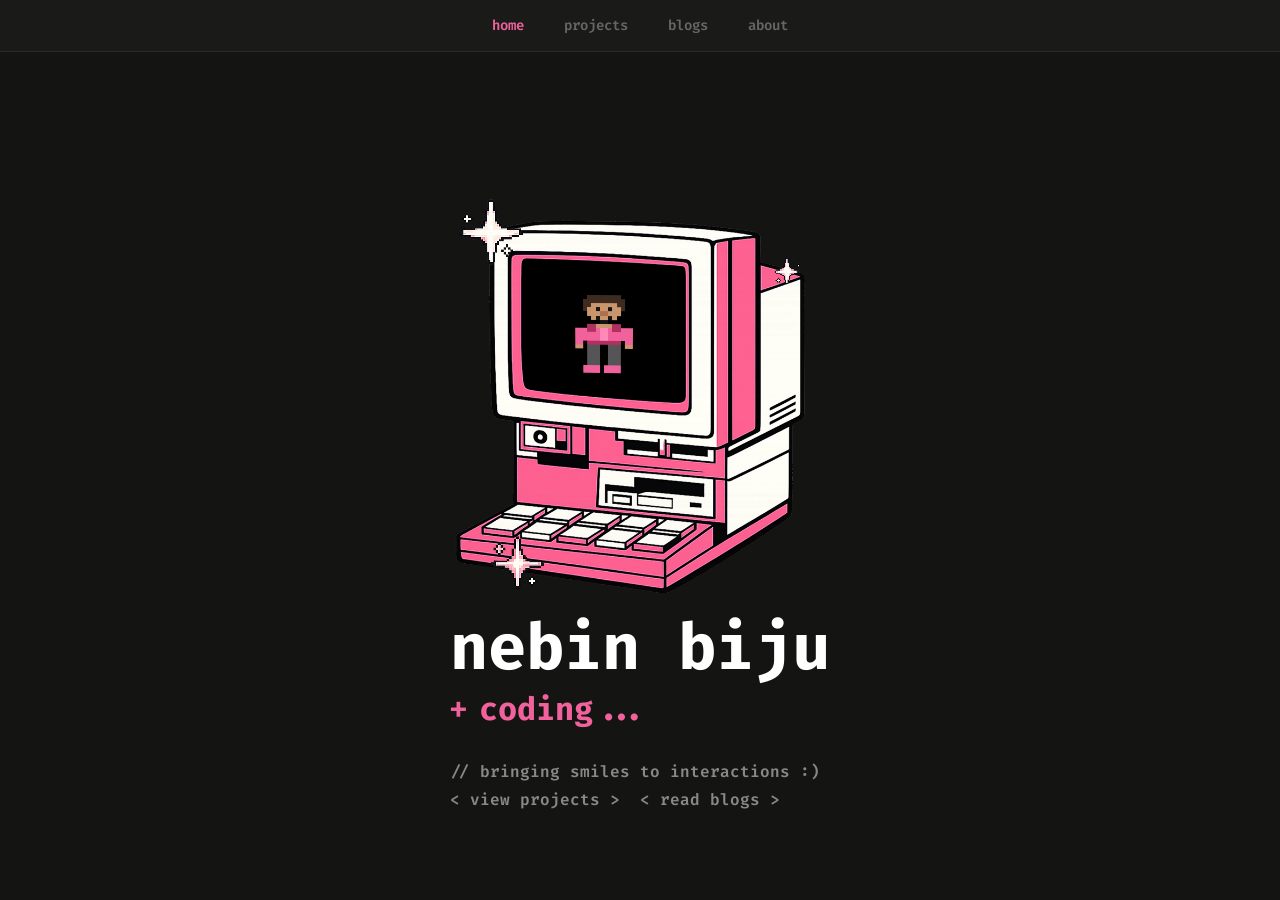
==== index.html @ a3f530c3 "Fix mobile gap between computer and hero text Co-Authored-By: Claude Sonnet 4.6 <noreply@anthropic.c" ====
<!DOCTYPE html>
<html lang="en">
<head>
    <meta charset="UTF-8">
    <meta name="viewport" content="width=device-width, initial-scale=1.0">
    <title>Nebin Biju</title>
    <link href="https://fonts.googleapis.com/css2?family=Fira+Code:wght@600;700&display=swap" rel="stylesheet">
    <style>
        * {
            margin: 0;
            padding: 0;
            box-sizing: border-box;
        }

        body {
            background-color: #141413;
            font-family: 'Fira Code', monospace;
            height: 100vh;
            overflow: hidden;
            display: flex;
            flex-direction: column;
            align-items: center;
            justify-content: center;
            padding: 52px 24px 24px;
            text-align: center;
        }

        .topbar {
            position: fixed;
            top: 0;
            left: 0;
            right: 0;
            height: 52px;
            background-color: #1a1a18;
            border-bottom: 1px solid #2a2a28;
            display: flex;
            align-items: center;
            justify-content: center;
            gap: 8px;
            z-index: 100;
        }

        .topbar a {
            font-family: 'Fira Code', monospace;
            font-size: 14px;
            font-weight: 600;
            text-decoration: none;
            color: #666662;
            padding: 6px 16px;
            border-radius: 8px;
            transition: color 0.2s;
        }

        .topbar a:hover {
            color: #ffffff;
        }

        .topbar a.active {
            color: #f1629c;
        }


        .modal button:hover {
            background: #e0508a;
        }

        h1 {
            font-size: clamp(28px, 12vw, 64px);
            font-weight: 700;
            color: #ffffff;
            line-height: 1.1;
            white-space: nowrap;
        }

        .hero {
            display: inline-flex;
            flex-direction: column;
            align-items: center;
            margin-top: -40px;
        }

        .hero-text {
            display: flex;
            flex-direction: column;
            align-items: flex-start;
        }

        .subtitle {
            font-size: clamp(14px, 6vw, 32px);
            font-weight: 700;
            color: #f1629c;
            margin-top: 4px;
            display: flex;
            align-items: center;
            gap: 12px;
            white-space: nowrap;
        }

        .subtitle-icon {
            font-size: 28px;
            line-height: 1;
            flex-shrink: 0;
        }

        .subtitle-text {
            display: flex;
            align-items: center;
        }

        .subtitle-word {
            display: inline-block;
            white-space: nowrap;
        }


        .subtitle-cursor {
            display: inline-block;
            width: 0.55em;
            height: 0.9em;
            background-color: #f1629c;
            margin-left: 1px;
            vertical-align: middle;
            animation: blink 0.7s step-end infinite;
        }

        @keyframes blink {
            0%, 100% { opacity: 1; }
            50% { opacity: 0; }
        }


        .hero-byline {
            font-size: 16px;
            font-weight: 600;
            color: #888884;
            margin-top: 28px;
            line-height: 1.8;
            text-align: left;
            align-self: flex-start;
            white-space: nowrap;
        }

        @media (max-width: 600px) {
            .hero-byline {
                font-size: clamp(10px, 3.5vw, 16px);
            }

            .hero {
                margin-top: -90px;
            }

            .computer-wrapper {
                width: 260px;
                margin-bottom: 20px;
            }

            #char-canvas {
                width: 48px;
                height: 59px;
                transform: translate(-50%, -50%) perspective(350px) rotateX(-5deg) rotateY(-2deg);
            }

            .star-overlay {
                display: none;
            }
        }

        .byline-link {
            color: #888884;
            text-decoration: none;
            transition: color 0.2s;
        }

        .byline-link:hover {
            color: #f1629c;
        }

        .computer-wrapper {
            position: relative;
            width: 456px;
            max-width: 90vw;
            margin-bottom: -144px;
        }

        .computer-img {
            width: 100%;
            height: auto;
            display: block;
        }

        #char-canvas {
            position: absolute;
            left: 42%;
            top: 37%;
            transform: translate(-50%, -50%) perspective(600px) rotateX(-8deg) rotateY(-4deg);
            width: 84px;
            height: 104px;
            image-rendering: pixelated;
            image-rendering: crisp-edges;
        }

        .star-overlay {
            position: absolute;
            pointer-events: none;
            image-rendering: pixelated;
        }

        .star-overlay-1 {
            width: 72px;
            left: 42px;
            top: 120px;
            animation: shine 2.4s ease-in-out infinite;
        }

        .star-overlay-2 {
            width: 38px;
            left: 356px;
            top: 178px;
            animation: shine 1.9s ease-in-out infinite 0.7s;
        }

        .star-overlay-3 {
            width: 61px;
            left: 74px;
            top: 454px;
            animation: shine 2.8s ease-in-out infinite 1.4s;
        }

        @keyframes shine {
            0%, 100% { opacity: 0;   transform: rotate(45deg); }
            45%, 55% { opacity: 0.9; transform: rotate(0deg);  }
        }


        .chat {
            margin-top: 160px;
            width: 100%;
            max-width: 560px;
            display: flex;
            flex-direction: column;
            gap: 10px;
            text-align: left;
        }

        .bubble {
            padding: 14px 20px;
            border-radius: 22px;
            font-size: 16px;
            font-weight: 600;
            line-height: 1.5;
            max-width: 80%;
            word-break: break-word;
        }

        .bubble.right {
            background-color: #1e1118;
            color: #f1629c;
            border: 1px solid #7a3055;
            align-self: flex-end;
            border-bottom-right-radius: 6px;
        }

        .bubble.left {
            background-color: #111211;
            color: #666662;
            border: 1px solid #2e2e2c;
            align-self: flex-start;
            border-bottom-left-radius: 6px;
        }

        .bubble .highlight {
            color: #f1629c;
        }

        .bubble.project {
            background-color: #111211;
            color: #f1629c;
            border: 1px solid #2e2e2c;
            align-self: flex-start;
            border-bottom-left-radius: 6px;
        }
    </style>
    <script src="favicon.js"></script>
</head>
<body>
    <nav class="topbar">
        <a href="index.html" class="active">home</a>
        <a href="projects.html">projects</a>
        <a href="blogs.html">blogs</a>
        <a href="about.html">about</a>
    </nav>

    <div class="hero">
        <div class="computer-wrapper">
            <img src="images/Homepage_assets/computer.png" class="computer-img" alt="">
            <canvas id="char-canvas" width="120" height="150"></canvas>
            <img src="images/Homepage_assets/star_1.png" class="star-overlay star-overlay-1" alt="">
            <img src="images/Homepage_assets/star_2.png" class="star-overlay star-overlay-2" alt="">
            <img src="images/Homepage_assets/star_3.png" class="star-overlay star-overlay-3" alt="">
        </div>
<div class="hero-text">
        <h1>nebin biju</h1>
        <div class="subtitle">
            <span class="subtitle-icon">✳</span>
            <span class="subtitle-text">
                <span class="subtitle-word"></span><span class="subtitle-cursor"></span><span class="subtitle-ellipsis" style="opacity:0">...</span>
            </span>
        </div>
        <p class="hero-byline">// bringing smiles to interactions :)<br><a href="projects.html" class="byline-link">&lt; view projects &gt;</a>&nbsp;&nbsp;<a href="blogs.html" class="byline-link">&lt; read blogs &gt;</a></p>
        </div>
    </div>

    <div class="chat" style="display:none">
        <div class="bubble left">Hello!</div>
        <div class="bubble left">I am Nebin Biju, I'm a Product Designer at <span class="highlight">Microsoft</span> designing AI experiences for the Copilot App.</div>
        <div class="bubble left">Previously, I worked with <span class="highlight">Atlassian</span> helping enterprise users migrate data.</div>

        <div class="bubble right">What are some of your key projects?</div>
        <div class="bubble left">These are some of my impactful ones from my previous workplaces</div>

        <div class="bubble right">Great, and anything else? Maybe your passion projects or the ones from your uni days?</div>
        <div class="bubble left">Yess!, I like to <span class="highlight">vibe code</span> and make experiences. You can find them here.</div>
        <div class="bubble left">And I have couple of favorites from my uni days as well</div>

        <div class="bubble right">What's your take on Design?</div>
        <div class="bubble left">[TBD] Good design is purposeful, functional, aesthetically pleasing, user-centered, and sustainable, enhancing both usability and overall experience.</div>

        <div class="bubble right">What do you do outside of work?</div>
        <div class="bubble left">I trek, I write, I play sports,<br>I travel, I public speak,<br>I volunteer, I journal, etc.</div>

        <div class="bubble right">It was nice knowing you :)</div>
        <div class="bubble left">Likewise :), Please find me in <span class="highlight">LinkedIn, Instagram</span> and <span class="highlight">Medium.</span></div>
    </div>

    <script>
        const words = ['coding', 'biomimicking', 'designing', 'adventuring', 'cooking', 'journaling'];
        const icons = ['✳', '+', '◆', '*', '✦', '+', '✳', '◇'];
        let wordIndex = 0;
        let iconIndex = 0;
        const wordEl = document.querySelector('.subtitle-word');
        const iconEl = document.querySelector('.subtitle-icon');
        const cursorEl = document.querySelector('.subtitle-cursor');
        const ellipsisEl = document.querySelector('.subtitle-ellipsis');

        setInterval(() => {
            iconIndex = (iconIndex + 1) % icons.length;
            iconEl.textContent = icons[iconIndex];
        }, 120);

        const sleep = ms => new Promise(r => setTimeout(r, ms));

        async function typeWord(word) {
            if (window.setCharState) window.setCharState(word);
            cursorEl.style.display = 'inline-block';
            ellipsisEl.style.opacity = '0';
            for (let i = 0; i <= word.length; i++) {
                wordEl.textContent = word.slice(0, i);
                await sleep(90);
            }
            cursorEl.style.display = 'none';
            ellipsisEl.style.opacity = '1';
            await sleep(1800);
        }

        async function deleteWord() {
            if (window.setCharState) window.setCharState('idle');
            cursorEl.style.display = 'inline-block';
            ellipsisEl.style.opacity = '0';
            const current = wordEl.textContent;
            for (let i = current.length; i >= 0; i--) {
                wordEl.textContent = current.slice(0, i);
                await sleep(55);
            }
        }

        async function cycle() {
            await typeWord(words[wordIndex]);
            while (true) {
                await deleteWord();
                await sleep(150);
                wordIndex = (wordIndex + 1) % words.length;
                await typeWord(words[wordIndex]);
            }
        }

        cycle();
    </script>

    <script>
    (function() {
        const cc = document.getElementById('char-canvas');
        const cx = cc.getContext('2d');
        const P = 6, OX = 5, OY0 = 5;

        const K = {
            H:  '#3d2b1f',  // hair
            S:  '#c8956c',  // skin
            Sd: '#b07050',  // skin dark
            E:  '#141413',  // eye
            J:  '#f1629c',  // jacket pink
            JL: '#ff8ab8',  // zipper
            JD: '#b03060',  // collar/hem
            L:  '#555558',  // trousers grey
            Z:  '#f1629c',  // shoes pink
            BP: '#4a7ab5',  // backpack
            BPD:'#2d5a8a',  // backpack dark
            BPL:'#6a9ad5',  // backpack light
        };

        let charState = 'idle', T = 0;
        window.setCharState = s => { charState = s; };

        function draw() {
            cx.clearRect(0, 0, 120, 150);
            T++;

            const sin = Math.sin, cos = Math.cos, abs = Math.abs, rnd = Math.round;
            const ph = T * 0.045;

            let by = 0;
            let lax = 0, lay = 0, rax = 0, ray = 0;
            let lly = 0, rly = 0;
            const isAdventuring = charState === 'adventuring';

            switch (charState) {
                case 'idle':
                    by = rnd(sin(ph) * 1.5);
                    break;
                case 'coding':
                    lay = rnd(sin(ph * 4) * 1.5);
                    ray = rnd(cos(ph * 4) * 1.5);
                    break;
                case 'designing':
                    by = rnd(sin(ph * 0.5) * 0.6);
                    lax = -1; lay = rnd(-2.5 + sin(ph * 1.2) * 0.8);
                    break;
                case 'adventuring':
                    by  = rnd(-abs(sin(ph * 1.2)) * 5);
                    lly = rnd( sin(ph * 1.2) * 2);
                    rly = rnd(-sin(ph * 1.2) * 2);
                    lay = rnd(-sin(ph * 1.2) * 2);
                    ray = rnd( sin(ph * 1.2) * 2);
                    break;
                case 'journaling':
                    by  = rnd(sin(ph * 0.4) * 0.5);
                    lax = rnd(sin(ph * 2.5) * 2);
                    lay = 1;
                    break;
                case 'cooking':
                    by  = rnd(sin(ph * 0.4) * 0.5);
                    lax = rnd(cos(ph * 1.8) * 2);
                    lay = rnd(-1 + sin(ph * 1.8) * 1.5);
                    break;
                case 'biomimicking':
                    by  = rnd(sin(ph * 0.6) * 1.5);
                    lay = rnd(sin(ph * 1.0) * 1);
                    ray = rnd(cos(ph * 1.0) * 1);
                    break;
            }

            function p(x, y, w, h, c) {
                cx.fillStyle = c;
                cx.fillRect((OX + x) * P, (OY0 + by + y) * P, w * P, h * P);
            }

            // SHOES
            p(0, 17 + lly, 4, 2, K.Z);
            p(5, 17 + rly, 4, 2, K.Z);

            // LEGS
            p(1, 12 + lly, 3, 5, K.L);
            p(6, 12 + rly, 3, 5, K.L);

            // BACKPACK (adventuring — drawn behind body, large)
            if (isAdventuring) {
                p(6,  6, 5, 8, K.BP);   // main pack body
                p(6,  6, 5, 1, K.BPD);  // top flap
                p(6, 13, 5, 1, K.BPD);  // bottom
                p(7,  8, 3, 4, K.BPL);  // front pocket
                p(7,  8, 3, 1, K.BPD);  // pocket top
                p(8,  9, 1, 2, K.BPD);  // pocket detail
                // straps across torso
                p(2,  8, 1, 4, K.BPD);
                p(4,  8, 1, 4, K.BPD);
            }

            // BODY
            p(1,  7, 8, 5, K.J);
            p(0,  8, 1, 3, K.J);
            p(9,  8, 1, 3, K.J);
            p(1,  7, 2, 2, K.JD);
            p(7,  7, 2, 2, K.JD);
            p(4,  8, 2, 4, K.JL);
            p(1, 11, 8, 1, K.JD);

            // LEFT ARM
            p(-2 + lax,  8 + lay, 2, 4, K.J);
            p(-2 + lax, 12 + lay, 2, 1, K.S);

            // PENCIL — designing & writing/journaling (held in left hand)
            if (charState === 'designing' || charState === 'journaling') {
                const px = OX + (-2 + lax) - 1;
                const py = OY0 + by + lay + 6;
                cx.fillStyle = '#f5e642';
                cx.fillRect(px * P, py * P, P, P * 4);
                cx.fillStyle = '#e05030';
                cx.fillRect(px * P, (py - 1) * P, P, P);
                cx.fillStyle = K.Sd;
                cx.fillRect(px * P, (py + 4) * P, P, P);
            }

            // LAPTOP — coding (drawn in front after arms so it overlaps hands)
            if (charState === 'coding') {
                const lpy = OY0 + by + 11;
                // screen (tilted back, above keyboard)
                cx.fillStyle = '#4a4a48';
                cx.fillRect((OX + 0) * P, (lpy - 3) * P, P * 10, P * 3);
                cx.fillStyle = '#2a2a28';
                cx.fillRect((OX + 1) * P, (lpy - 3) * P, P * 8, P * 2);
                // screen glow
                cx.fillStyle = '#f1629c';
                cx.fillRect((OX + 2) * P, (lpy - 3) * P, P * 6, P);
                cx.fillStyle = 'rgba(241,98,156,0.3)';
                cx.fillRect((OX + 2) * P, (lpy - 2) * P, P * 6, P);
                // hinge
                cx.fillStyle = '#555552';
                cx.fillRect((OX + 0) * P, (lpy - 1) * P, P * 10, P);
                // keyboard base
                cx.fillStyle = '#4a4a48';
                cx.fillRect((OX - 1) * P, lpy * P, P * 12, P * 2);
                // keys
                cx.fillStyle = '#666662';
                for (let k = 0; k < 5; k++) {
                    cx.fillRect((OX + k * 2) * P, (lpy + 1) * P, P, P);
                }
            }

            // SPOON — cooking (held in left hand, circles)
            if (charState === 'cooking') {
                const sx = OX + (-2 + lax) - 1;
                const sy = OY0 + by + lay + 8;
                cx.fillStyle = '#ddddaa';
                cx.fillRect(sx * P, sy * P, P, P * 3);       // handle
                cx.fillStyle = '#bbbb88';
                cx.fillRect((sx - 1) * P, (sy + 3) * P, P * 3, P * 2); // bowl
            }

            // RIGHT ARM
            p(10 + rax,  8 + ray, 2, 4, K.J);
            p(10 + rax, 12 + ray, 2, 1, K.S);

            // BOWL — cooking (held in right hand, stationary)
            if (charState === 'cooking') {
                const bx = OX + 9 + rax;
                const bby = OY0 + by + 11 + ray;
                cx.fillStyle = '#4a9a6a';
                cx.fillRect(bx * P, bby * P, P * 4, P * 3);
                cx.fillStyle = '#2a7a4a';
                cx.fillRect(bx * P, bby * P, P * 4, P);
                cx.fillStyle = '#6aba8a';
                cx.fillRect((bx + 1) * P, (bby + 1) * P, P * 2, P);
            }

            // NECK
            p(3, 7, 4, 1, K.S);

            // FACE
            p(2, 1, 6, 5, K.S);
            p(1, 2, 8, 3, K.S);

            // Eyes
            p(3, 3, 1, 1, K.E);
            p(6, 3, 1, 1, K.E);

            // Nose
            p(4, 4, 2, 1, K.Sd);

            // Smile
            p(3, 5, 1, 1, K.E);
            p(6, 5, 1, 1, K.E);
            p(4, 6, 2, 1, K.E);

            // HAIR
            p(1, 0, 8, 1, K.H);
            p(0, 1,10, 1, K.H);
            p(0, 2, 2, 1, K.H);
            p(8, 2, 2, 1, K.H);
            p(0, 3, 1, 1, K.H);
            p(9, 3, 1, 1, K.H);

            // LION MASK + TAIL — biomimicking
            if (charState === 'biomimicking') {
                const MN = '#c8860a'; // mane orange
                const MD = '#8a5500'; // mane dark
                const ML = '#e8a830'; // mane light
                const MF = '#e8c070'; // face tan

                // TAIL (behind everything — but we draw it here on top for visibility)
                // Draw tail curving to the right side
                const tailSwing = rnd(sin(ph * 1.2) * 1);
                p(10 + tailSwing, 10, 1, 3, MN);
                p(11 + tailSwing, 12, 1, 2, MN);
                p(11 + tailSwing, 14, 2, 1, MN);
                p(12 + tailSwing, 14, 1, 2, MD);  // tuft

                // MANE — ring of spiky pixels around head
                // outer ring
                p(-1,  0, 1, 1, ML);   // top-left spike
                p(10,  0, 1, 1, ML);   // top-right spike
                p(-2,  1, 2, 5, MN);   // left mane
                p(10,  1, 2, 5, MN);   // right mane
                p( 0, -2, 2, 2, ML);   // top-left spikes
                p( 4, -3, 2, 2, ML);   // top center
                p( 8, -2, 2, 2, ML);   // top-right spikes
                p(-1,  6, 2, 1, MD);   // bottom left mane
                p( 9,  6, 2, 1, MD);   // bottom right mane
                p( 1,  7, 8, 1, MD);   // mane bottom chin

                // LION FACE MASK over normal face
                p(2, 1, 6, 6, MF);     // face base
                p(1, 2, 8, 4, MF);     // wider cheeks

                // lion eyes (bigger, rounder)
                p(2, 3, 2, 2, '#8a6000');
                p(6, 3, 2, 2, '#8a6000');
                p(3, 3, 1, 1, K.E);    // pupils
                p(7, 3, 1, 1, K.E);

                // lion nose (wide pink triangle)
                p(4, 5, 2, 1, '#d06080');
                p(3, 5, 1, 1, '#d06080');
                p(5, 5, 1, 1, '#d06080');

                // whiskers
                cx.fillStyle = '#ccccaa';
                cx.fillRect((OX - 1) * P, (OY0 + by + 5) * P, P * 3, Math.max(1, P / 4));
                cx.fillRect((OX + 8) * P, (OY0 + by + 5) * P, P * 3, Math.max(1, P / 4));
                cx.fillRect((OX - 1) * P, (OY0 + by + 6) * P, P * 3, Math.max(1, P / 4));
                cx.fillRect((OX + 8) * P, (OY0 + by + 6) * P, P * 3, Math.max(1, P / 4));

                // lion ears (on top of mane)
                p(1, -1, 2, 2, MN);
                p(7, -1, 2, 2, MN);
                p(2, -1, 1, 1, ML);
                p(8, -1, 1, 1, ML);
            }

            requestAnimationFrame(draw);
        }

        draw();
    })();
    </script>
</body>
</html>
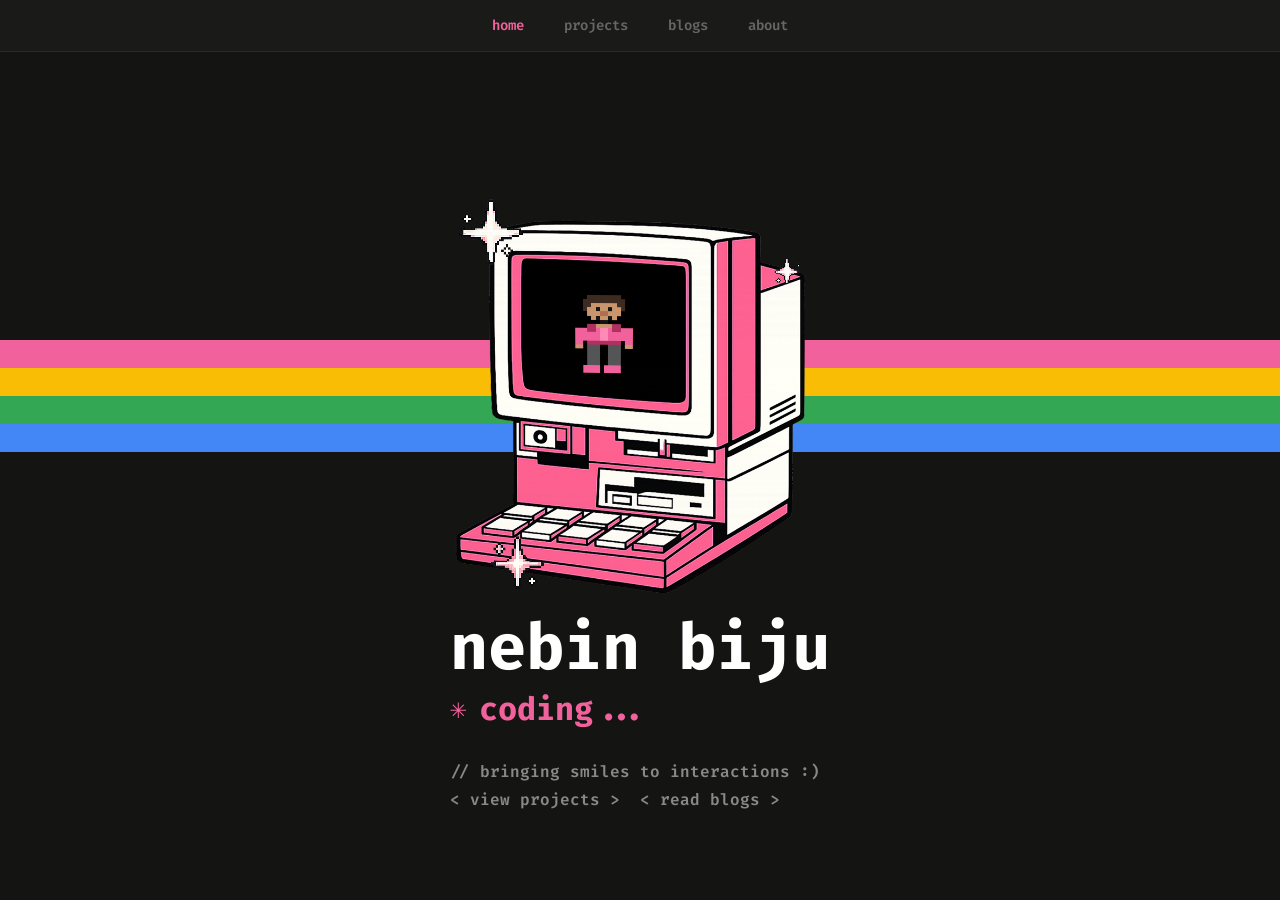
==== commit 3cbbb76d: "Add four colored stripes to homepage hero Co-Authored-By: Claude Sonnet 4.6 <noreply@anthropic.com>" ====
--- a/index.html
+++ b/index.html
@@ -140,30 +140,6 @@
             white-space: nowrap;
         }
 
-        @media (max-width: 600px) {
-            .hero-byline {
-                font-size: clamp(10px, 3.5vw, 16px);
-            }
-
-            .hero {
-                margin-top: -90px;
-            }
-
-            .computer-wrapper {
-                width: 260px;
-                margin-bottom: 20px;
-            }
-
-            #char-canvas {
-                width: 48px;
-                height: 59px;
-                transform: translate(-50%, -50%) perspective(350px) rotateX(-5deg) rotateY(-2deg);
-            }
-
-            .star-overlay {
-                display: none;
-            }
-        }
 
         .byline-link {
             color: #888884;
@@ -278,6 +254,52 @@
             border: 1px solid #2e2e2c;
             align-self: flex-start;
             border-bottom-left-radius: 6px;
+        }
+
+        .stripes {
+            position: fixed;
+            left: 0;
+            right: 0;
+            top: 44%;
+            transform: translateY(-50%);
+            display: flex;
+            flex-direction: column;
+            z-index: 0;
+            pointer-events: none;
+        }
+
+        .stripe {
+            height: 28px;
+        }
+
+        .hero {
+            position: relative;
+            z-index: 1;
+        }
+
+        @media (max-width: 600px) {
+            .hero-byline {
+                font-size: clamp(10px, 3.5vw, 16px);
+            }
+
+            .hero {
+                margin-top: -40px;
+            }
+
+            .computer-wrapper {
+                width: clamp(280px, 82vw, 400px);
+                margin-bottom: -60px;
+            }
+
+            #char-canvas {
+                width: 15vw;
+                height: 18vw;
+                transform: translate(-50%, -50%) perspective(350px) rotateX(-5deg) rotateY(-2deg);
+            }
+
+            .star-overlay {
+                display: none;
+            }
         }
     </style>
     <script src="favicon.js"></script>
@@ -289,6 +311,13 @@
         <a href="blogs.html">blogs</a>
         <a href="about.html">about</a>
     </nav>
+
+    <div class="stripes">
+        <div class="stripe" style="background:#F1629C"></div>
+        <div class="stripe" style="background:#FABD05"></div>
+        <div class="stripe" style="background:#34A754"></div>
+        <div class="stripe" style="background:#4386F5"></div>
+    </div>
 
     <div class="hero">
         <div class="computer-wrapper">
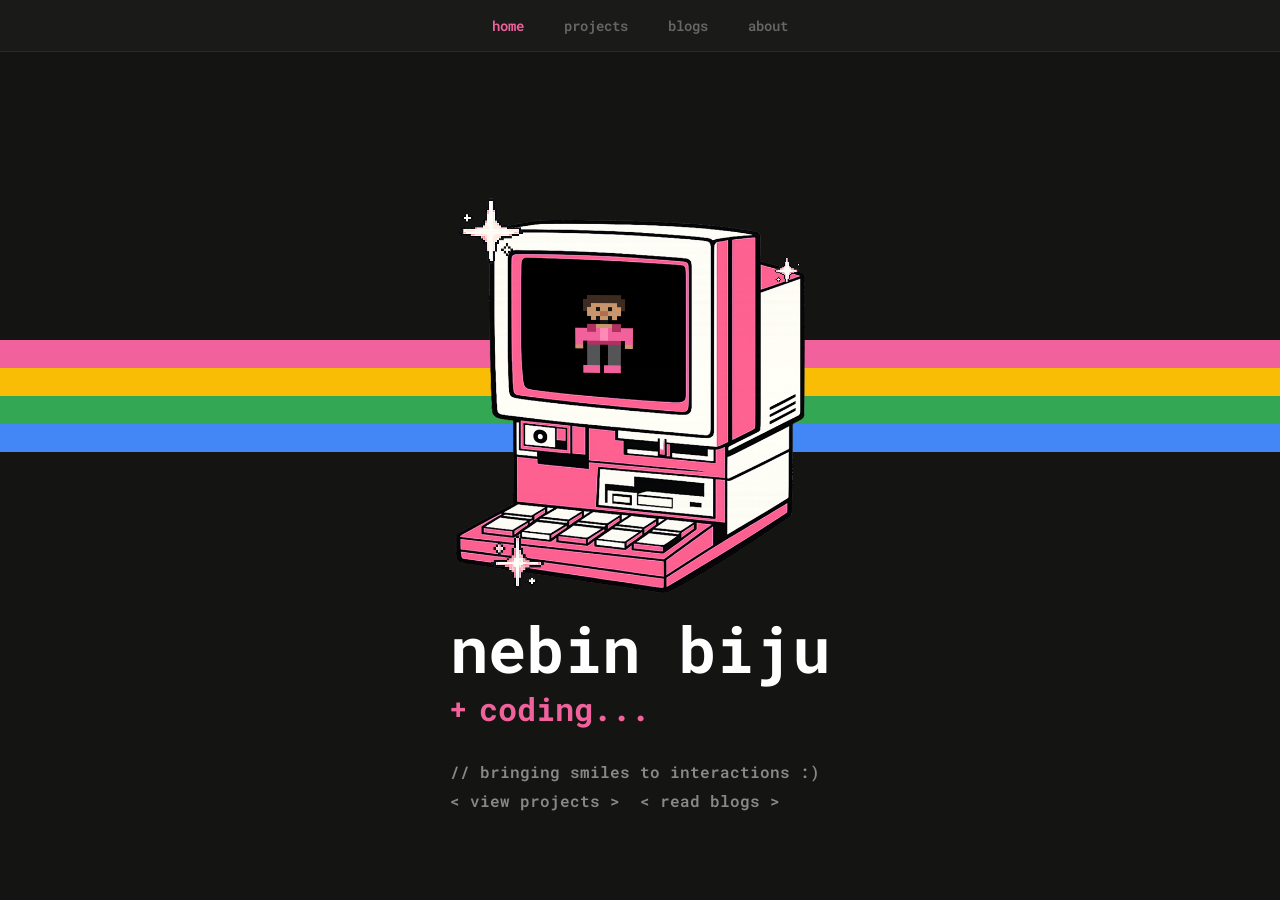
==== commit 65616d31: "Replace Fira Code with Roboto Mono across all pages Co-Authored-By: Claude Sonnet 4.6 <noreply@anthr" ====
--- a/index.html
+++ b/index.html
@@ -4,7 +4,7 @@
     <meta charset="UTF-8">
     <meta name="viewport" content="width=device-width, initial-scale=1.0">
     <title>Nebin Biju</title>
-    <link href="https://fonts.googleapis.com/css2?family=Fira+Code:wght@600;700&display=swap" rel="stylesheet">
+    <link href="https://fonts.googleapis.com/css2?family=Roboto+Mono:wght@600;700&display=swap" rel="stylesheet">
     <style>
         * {
             margin: 0;
@@ -14,7 +14,7 @@
 
         body {
             background-color: #141413;
-            font-family: 'Fira Code', monospace;
+            font-family: 'Roboto Mono', monospace;
             height: 100vh;
             overflow: hidden;
             display: flex;
@@ -41,7 +41,7 @@
         }
 
         .topbar a {
-            font-family: 'Fira Code', monospace;
+            font-family: 'Roboto Mono', monospace;
             font-size: 14px;
             font-weight: 600;
             text-decoration: none;
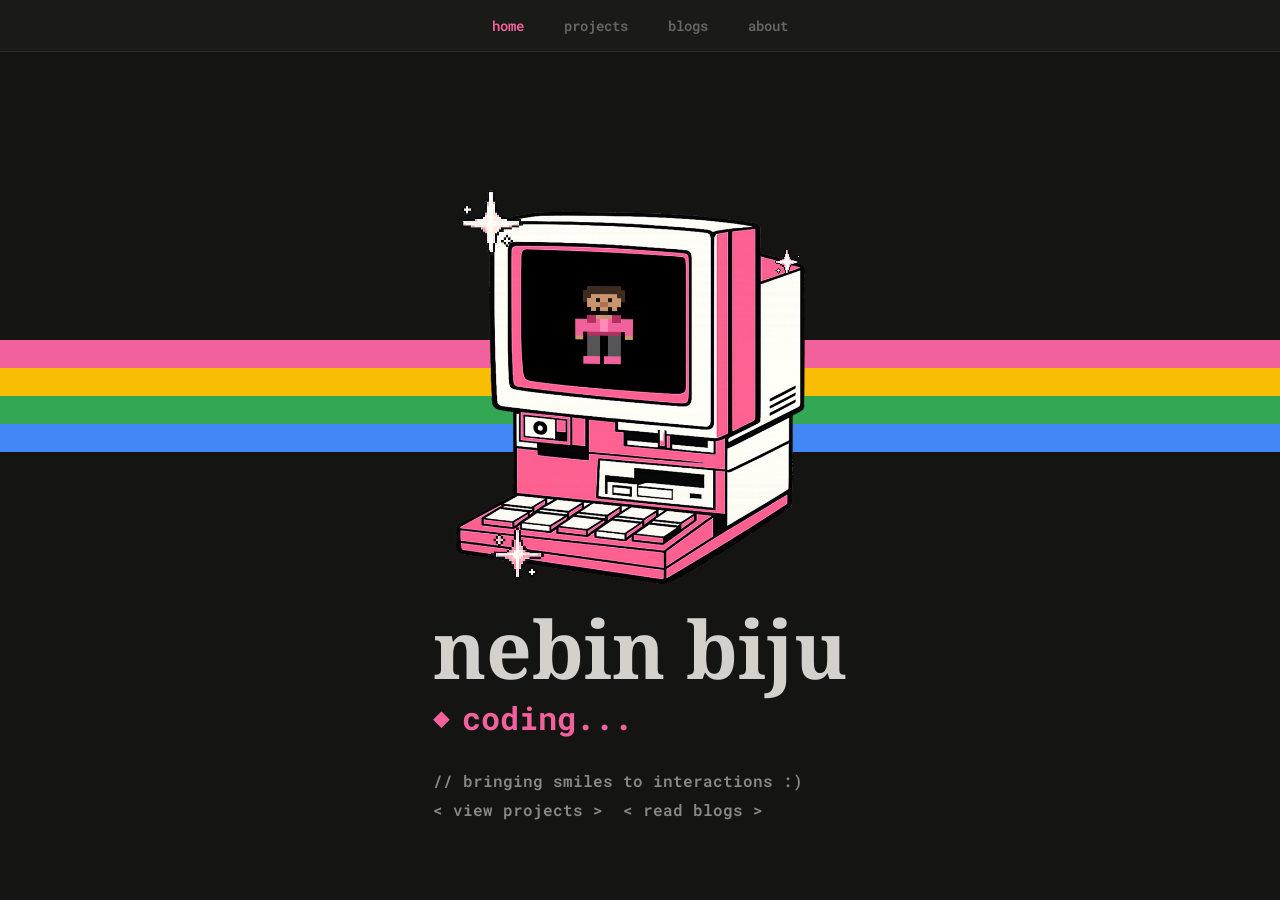
==== commit 236d4d0e: "Centralize styles into styles.css and redesign UI - Extract all inline styles from 6 HTML files into" ====
--- a/index.html
+++ b/index.html
@@ -4,307 +4,10 @@
     <meta charset="UTF-8">
     <meta name="viewport" content="width=device-width, initial-scale=1.0">
     <title>Nebin Biju</title>
-    <link href="https://fonts.googleapis.com/css2?family=Roboto+Mono:wght@600;700&display=swap" rel="stylesheet">
-    <style>
-        * {
-            margin: 0;
-            padding: 0;
-            box-sizing: border-box;
-        }
-
-        body {
-            background-color: #141413;
-            font-family: 'Roboto Mono', monospace;
-            height: 100vh;
-            overflow: hidden;
-            display: flex;
-            flex-direction: column;
-            align-items: center;
-            justify-content: center;
-            padding: 52px 24px 24px;
-            text-align: center;
-        }
-
-        .topbar {
-            position: fixed;
-            top: 0;
-            left: 0;
-            right: 0;
-            height: 52px;
-            background-color: #1a1a18;
-            border-bottom: 1px solid #2a2a28;
-            display: flex;
-            align-items: center;
-            justify-content: center;
-            gap: 8px;
-            z-index: 100;
-        }
-
-        .topbar a {
-            font-family: 'Roboto Mono', monospace;
-            font-size: 14px;
-            font-weight: 600;
-            text-decoration: none;
-            color: #666662;
-            padding: 6px 16px;
-            border-radius: 8px;
-            transition: color 0.2s;
-        }
-
-        .topbar a:hover {
-            color: #ffffff;
-        }
-
-        .topbar a.active {
-            color: #f1629c;
-        }
-
-
-        .modal button:hover {
-            background: #e0508a;
-        }
-
-        h1 {
-            font-size: clamp(28px, 12vw, 64px);
-            font-weight: 700;
-            color: #ffffff;
-            line-height: 1.1;
-            white-space: nowrap;
-        }
-
-        .hero {
-            display: inline-flex;
-            flex-direction: column;
-            align-items: center;
-            margin-top: -40px;
-        }
-
-        .hero-text {
-            display: flex;
-            flex-direction: column;
-            align-items: flex-start;
-        }
-
-        .subtitle {
-            font-size: clamp(14px, 6vw, 32px);
-            font-weight: 700;
-            color: #f1629c;
-            margin-top: 4px;
-            display: flex;
-            align-items: center;
-            gap: 12px;
-            white-space: nowrap;
-        }
-
-        .subtitle-icon {
-            font-size: 28px;
-            line-height: 1;
-            flex-shrink: 0;
-        }
-
-        .subtitle-text {
-            display: flex;
-            align-items: center;
-        }
-
-        .subtitle-word {
-            display: inline-block;
-            white-space: nowrap;
-        }
-
-
-        .subtitle-cursor {
-            display: inline-block;
-            width: 0.55em;
-            height: 0.9em;
-            background-color: #f1629c;
-            margin-left: 1px;
-            vertical-align: middle;
-            animation: blink 0.7s step-end infinite;
-        }
-
-        @keyframes blink {
-            0%, 100% { opacity: 1; }
-            50% { opacity: 0; }
-        }
-
-
-        .hero-byline {
-            font-size: 16px;
-            font-weight: 600;
-            color: #888884;
-            margin-top: 28px;
-            line-height: 1.8;
-            text-align: left;
-            align-self: flex-start;
-            white-space: nowrap;
-        }
-
-
-        .byline-link {
-            color: #888884;
-            text-decoration: none;
-            transition: color 0.2s;
-        }
-
-        .byline-link:hover {
-            color: #f1629c;
-        }
-
-        .computer-wrapper {
-            position: relative;
-            width: 456px;
-            max-width: 90vw;
-            margin-bottom: -144px;
-        }
-
-        .computer-img {
-            width: 100%;
-            height: auto;
-            display: block;
-        }
-
-        #char-canvas {
-            position: absolute;
-            left: 42%;
-            top: 37%;
-            transform: translate(-50%, -50%) perspective(600px) rotateX(-8deg) rotateY(-4deg);
-            width: 84px;
-            height: 104px;
-            image-rendering: pixelated;
-            image-rendering: crisp-edges;
-        }
-
-        .star-overlay {
-            position: absolute;
-            pointer-events: none;
-            image-rendering: pixelated;
-        }
-
-        .star-overlay-1 {
-            width: 72px;
-            left: 42px;
-            top: 120px;
-            animation: shine 2.4s ease-in-out infinite;
-        }
-
-        .star-overlay-2 {
-            width: 38px;
-            left: 356px;
-            top: 178px;
-            animation: shine 1.9s ease-in-out infinite 0.7s;
-        }
-
-        .star-overlay-3 {
-            width: 61px;
-            left: 74px;
-            top: 454px;
-            animation: shine 2.8s ease-in-out infinite 1.4s;
-        }
-
-        @keyframes shine {
-            0%, 100% { opacity: 0;   transform: rotate(45deg); }
-            45%, 55% { opacity: 0.9; transform: rotate(0deg);  }
-        }
-
-
-        .chat {
-            margin-top: 160px;
-            width: 100%;
-            max-width: 560px;
-            display: flex;
-            flex-direction: column;
-            gap: 10px;
-            text-align: left;
-        }
-
-        .bubble {
-            padding: 14px 20px;
-            border-radius: 22px;
-            font-size: 16px;
-            font-weight: 600;
-            line-height: 1.5;
-            max-width: 80%;
-            word-break: break-word;
-        }
-
-        .bubble.right {
-            background-color: #1e1118;
-            color: #f1629c;
-            border: 1px solid #7a3055;
-            align-self: flex-end;
-            border-bottom-right-radius: 6px;
-        }
-
-        .bubble.left {
-            background-color: #111211;
-            color: #666662;
-            border: 1px solid #2e2e2c;
-            align-self: flex-start;
-            border-bottom-left-radius: 6px;
-        }
-
-        .bubble .highlight {
-            color: #f1629c;
-        }
-
-        .bubble.project {
-            background-color: #111211;
-            color: #f1629c;
-            border: 1px solid #2e2e2c;
-            align-self: flex-start;
-            border-bottom-left-radius: 6px;
-        }
-
-        .stripes {
-            position: fixed;
-            left: 0;
-            right: 0;
-            top: 44%;
-            transform: translateY(-50%);
-            display: flex;
-            flex-direction: column;
-            z-index: 0;
-            pointer-events: none;
-        }
-
-        .stripe {
-            height: 28px;
-        }
-
-        .hero {
-            position: relative;
-            z-index: 1;
-        }
-
-        @media (max-width: 600px) {
-            .hero-byline {
-                font-size: clamp(10px, 3.5vw, 16px);
-            }
-
-            .hero {
-                margin-top: -40px;
-            }
-
-            .computer-wrapper {
-                width: clamp(280px, 82vw, 400px);
-                margin-bottom: -60px;
-            }
-
-            #char-canvas {
-                width: 15vw;
-                height: 18vw;
-                transform: translate(-50%, -50%) perspective(350px) rotateX(-5deg) rotateY(-2deg);
-            }
-
-            .star-overlay {
-                display: none;
-            }
-        }
-    </style>
+    <link rel="stylesheet" href="styles.css">
     <script src="favicon.js"></script>
 </head>
-<body>
+<body class="pg-home">
     <nav class="topbar">
         <a href="index.html" class="active">home</a>
         <a href="projects.html">projects</a>
--- a/styles.css
+++ b/styles.css
@@ -0,0 +1,1056 @@
+@import url('https://fonts.googleapis.com/css2?family=Arvo:ital,wght@0,400;0,700;1,400;1,700&family=Noto+Serif:ital,wght@0,100;0,200;0,300;0,400;0,500;0,600;0,700;0,800;0,900;1,100;1,200;1,300;1,400;1,500;1,600;1,700;1,800;1,900&family=Roboto+Mono:wght@400;600;700&display=swap');
+
+* {
+    margin: 0;
+    padding: 0;
+    box-sizing: border-box;
+}
+
+body {
+    background-color: #141413;
+    font-family: 'Roboto Mono', monospace;
+    min-height: 100vh;
+}
+
+.topbar {
+    position: fixed;
+    top: 0;
+    left: 0;
+    right: 0;
+    height: 52px;
+    background-color: #1a1a18;
+    border-bottom: 1px solid #2a2a28;
+    display: flex;
+    align-items: center;
+    justify-content: center;
+    gap: 8px;
+    z-index: 100;
+}
+
+.topbar a {
+    font-family: 'Roboto Mono', monospace;
+    font-size: 14px;
+    font-weight: 600;
+    text-decoration: none;
+    color: #666662;
+    padding: 6px 16px;
+    border-radius: 8px;
+    transition: color 0.2s;
+}
+
+.topbar a:hover { color: #d4d0cb; }
+.topbar a.active { color: #f1629c; }
+
+.highlight { color: #f1629c; }
+
+.bubble {
+    padding: 14px 20px;
+    border-radius: 22px;
+    font-size: 16px;
+    font-weight: 600;
+    line-height: 1.5;
+    max-width: 80%;
+    word-break: break-word;
+}
+
+.bubble.right {
+    background-color: #1e1118;
+    color: #f1629c;
+    border: 1px solid #7a3055;
+    align-self: flex-end;
+    border-bottom-right-radius: 6px;
+}
+
+.bubble.project {
+    background-color: #111211;
+    color: #f1629c;
+    border: 1px solid #2e2e2c;
+    align-self: flex-start;
+    border-bottom-left-radius: 6px;
+}
+
+.bubble .highlight { color: #f1629c; }
+
+.bubble a {
+    text-decoration: none;
+    color: inherit;
+}
+
+.bubble a:hover .highlight,
+.bubble a:hover {
+    text-decoration: underline;
+}
+
+.bubble.image {
+    background-color: #111211;
+    border: 1px solid #2e2e2c;
+    align-self: flex-start;
+    border-bottom-left-radius: 6px;
+    padding: 10px;
+    display: flex;
+    flex-direction: column;
+    gap: 8px;
+    max-width: 60%;
+}
+
+.bubble.image img {
+    width: 100%;
+    border-radius: 14px;
+    display: block;
+}
+
+.bubble.image .caption {
+    font-size: 16px;
+    color: #888884;
+    font-weight: 600;
+}
+
+.tag {
+    font-size: 12px;
+    font-weight: 700;
+    color: #f1629c;
+    background: rgba(241, 98, 156, 0.12);
+    border: 1px solid rgba(241, 98, 156, 0.3);
+    border-radius: 6px;
+    padding: 4px 10px;
+}
+
+.page {
+    max-width: 760px;
+    margin: 0 auto;
+    padding: 80px 24px 120px;
+}
+
+.back-btn {
+    display: inline-flex;
+    align-items: center;
+    gap: 6px;
+    font-size: 13px;
+    font-weight: 700;
+    color: #666662;
+    text-decoration: none;
+    margin-bottom: 48px;
+    transition: color 0.2s;
+}
+
+.back-btn:hover { color: #ffffff; }
+
+.back-btn svg {
+    width: 14px;
+    height: 14px;
+}
+
+.divider {
+    height: 1px;
+    background: #2a2a28;
+    margin: 36px 0;
+}
+
+.nav-btn {
+    display: flex;
+    align-items: center;
+    gap: 8px;
+    font-family: 'Roboto Mono', monospace;
+    font-size: 13px;
+    font-weight: 700;
+    color: #666662;
+    text-decoration: none;
+    transition: color 0.2s;
+}
+
+.nav-btn:hover { color: #ffffff; }
+
+.nav-btn svg {
+    width: 14px;
+    height: 14px;
+    flex-shrink: 0;
+}
+
+.nav-btn.disabled {
+    opacity: 0.2;
+    pointer-events: none;
+}
+
+.nav-btn.next { margin-left: auto; }
+
+.modal-overlay {
+    display: none;
+    position: fixed;
+    inset: 0;
+    background: rgba(0, 0, 0, 0.7);
+    z-index: 200;
+    align-items: center;
+    justify-content: center;
+}
+
+.modal-overlay.visible { display: flex; }
+
+.modal {
+    background: #1a1a18;
+    border: 1px solid #2a2a28;
+    border-radius: 18px;
+    padding: 32px 28px;
+    width: min(420px, calc(100vw - 48px));
+    display: flex;
+    flex-direction: column;
+    gap: 16px;
+}
+
+.modal-title {
+    font-size: 14px;
+    font-weight: 700;
+    color: #d4d0cb;
+}
+
+.modal-sub {
+    font-size: 12px;
+    font-weight: 600;
+    color: #555552;
+    margin-top: -8px;
+}
+
+.modal input {
+    font-family: 'Roboto Mono', monospace;
+    font-size: 13px;
+    font-weight: 600;
+    background: #111211;
+    border: 1px solid #2a2a28;
+    border-radius: 10px;
+    color: #ffffff;
+    padding: 10px 14px;
+    outline: none;
+    transition: border-color 0.2s;
+}
+
+.modal input:focus { border-color: #f1629c; }
+.modal input.error { border-color: #e05050; animation: shake 0.3s ease; }
+
+@keyframes shake {
+    0%, 100% { transform: translateX(0); }
+    25% { transform: translateX(-6px); }
+    75% { transform: translateX(6px); }
+}
+
+.modal-error {
+    font-size: 11px;
+    font-weight: 700;
+    color: #e05050;
+    min-height: 14px;
+    margin-top: -8px;
+}
+
+.modal-actions {
+    display: flex;
+    gap: 8px;
+    justify-content: flex-end;
+}
+
+.modal-actions button {
+    font-family: 'Roboto Mono', monospace;
+    font-size: 13px;
+    font-weight: 700;
+    border: none;
+    border-radius: 8px;
+    padding: 8px 18px;
+    cursor: pointer;
+}
+
+.btn-cancel {
+    background: transparent;
+    color: #555552;
+}
+
+.btn-cancel:hover { color: #ffffff; }
+
+.btn-enter {
+    background: #f1629c;
+    color: #ffffff;
+}
+
+.btn-enter:hover { background: #e0508a; }
+
+.modal-char-wrap {
+    display: flex;
+    justify-content: center;
+}
+
+/* -------------------------------------------------- */
+/* page: home                                         */
+/* -------------------------------------------------- */
+
+body.pg-home {
+    height: 100vh;
+    overflow: hidden;
+    display: flex;
+    flex-direction: column;
+    align-items: center;
+    justify-content: center;
+    padding: 52px 24px 24px;
+    text-align: center;
+}
+
+body.pg-home h1 {
+    font-family: 'Noto Serif', serif;
+    font-size: clamp(36px, 14vw, 80px);
+    font-weight: 700;
+    color: #d4d0cb;
+    line-height: 1.1;
+    white-space: nowrap;
+}
+
+.hero {
+    display: inline-flex;
+    flex-direction: column;
+    align-items: center;
+    margin-top: -40px;
+    position: relative;
+    z-index: 1;
+}
+
+.hero-text {
+    display: flex;
+    flex-direction: column;
+    align-items: flex-start;
+}
+
+.subtitle {
+    font-size: clamp(14px, 6vw, 32px);
+    font-weight: 700;
+    color: #f1629c;
+    margin-top: 4px;
+    display: flex;
+    align-items: center;
+    gap: 12px;
+    white-space: nowrap;
+}
+
+.subtitle-icon {
+    font-size: 28px;
+    line-height: 1;
+    flex-shrink: 0;
+}
+
+.subtitle-text {
+    display: flex;
+    align-items: center;
+}
+
+.subtitle-word {
+    display: inline-block;
+    white-space: nowrap;
+}
+
+.subtitle-cursor {
+    display: inline-block;
+    width: 0.55em;
+    height: 0.9em;
+    background-color: #f1629c;
+    margin-left: 1px;
+    vertical-align: middle;
+    animation: blink 0.7s step-end infinite;
+}
+
+@keyframes blink {
+    0%, 100% { opacity: 1; }
+    50% { opacity: 0; }
+}
+
+.hero-byline {
+    font-size: 16px;
+    font-weight: 600;
+    color: #888884;
+    margin-top: 28px;
+    line-height: 1.8;
+    text-align: left;
+    align-self: flex-start;
+    white-space: nowrap;
+}
+
+.byline-link {
+    color: #888884;
+    text-decoration: none;
+    transition: color 0.2s;
+}
+
+.byline-link:hover { color: #f1629c; }
+
+.computer-wrapper {
+    position: relative;
+    width: 456px;
+    max-width: 90vw;
+    margin-bottom: -144px;
+}
+
+.computer-img {
+    width: 100%;
+    height: auto;
+    display: block;
+}
+
+#char-canvas {
+    position: absolute;
+    left: 42%;
+    top: 37%;
+    transform: translate(-50%, -50%) perspective(600px) rotateX(-8deg) rotateY(-4deg);
+    width: 84px;
+    height: 104px;
+    image-rendering: pixelated;
+    image-rendering: crisp-edges;
+}
+
+.star-overlay {
+    position: absolute;
+    pointer-events: none;
+    image-rendering: pixelated;
+}
+
+.star-overlay-1 {
+    width: 72px;
+    left: 42px;
+    top: 120px;
+    animation: shine 2.4s ease-in-out infinite;
+}
+
+.star-overlay-2 {
+    width: 38px;
+    left: 356px;
+    top: 178px;
+    animation: shine 1.9s ease-in-out infinite 0.7s;
+}
+
+.star-overlay-3 {
+    width: 61px;
+    left: 74px;
+    top: 454px;
+    animation: shine 2.8s ease-in-out infinite 1.4s;
+}
+
+@keyframes shine {
+    0%, 100% { opacity: 0; transform: rotate(45deg); }
+    45%, 55% { opacity: 0.9; transform: rotate(0deg); }
+}
+
+body.pg-home .chat {
+    margin-top: 160px;
+    width: 100%;
+    max-width: 560px;
+    display: flex;
+    flex-direction: column;
+    gap: 10px;
+    text-align: left;
+}
+
+body.pg-home .bubble.left {
+    background-color: #111211;
+    color: #666662;
+    border: 1px solid #2e2e2c;
+    align-self: flex-start;
+    border-bottom-left-radius: 6px;
+}
+
+.stripes {
+    position: fixed;
+    left: 0;
+    right: 0;
+    top: 44%;
+    transform: translateY(-50%);
+    display: flex;
+    flex-direction: column;
+    z-index: 0;
+    pointer-events: none;
+}
+
+.stripe { height: 28px; }
+
+@media (max-width: 600px) {
+    .hero-byline { font-size: clamp(10px, 3.5vw, 16px); }
+    .hero { margin-top: -40px; }
+
+    .computer-wrapper {
+        width: clamp(280px, 82vw, 400px);
+        margin-bottom: -60px;
+    }
+
+    #char-canvas {
+        width: 15vw;
+        height: 18vw;
+        transform: translate(-50%, -50%) perspective(350px) rotateX(-5deg) rotateY(-2deg);
+    }
+
+    .star-overlay { display: none; }
+}
+
+/* -------------------------------------------------- */
+/* page: about                                        */
+/* -------------------------------------------------- */
+
+body.pg-about {
+    display: flex;
+    flex-direction: column;
+    align-items: center;
+    padding: 100px 24px 100px;
+    overflow-x: hidden;
+}
+
+body.pg-about .chat {
+    width: 100%;
+    max-width: 760px;
+    display: flex;
+    flex-direction: column;
+    gap: 10px;
+    text-align: left;
+}
+
+body.pg-about .bubble.left {
+    background-color: #111211;
+    color: #888884;
+    border: 1px solid #2e2e2c;
+    align-self: flex-start;
+    border-bottom-left-radius: 6px;
+}
+
+.about-heading {
+    width: 100%;
+    max-width: 760px;
+    margin-bottom: 40px;
+    font-family: 'Noto Serif', serif;
+    font-size: 32px;
+    font-weight: 700;
+    color: #d4d0cb;
+    line-height: 1.4;
+}
+
+.about-hero {
+    position: relative;
+    width: 100vw;
+    margin-bottom: 60px;
+    display: flex;
+    justify-content: center;
+}
+
+.about-hero-bg {
+    position: absolute;
+    inset: 0;
+    display: flex;
+    flex-direction: column;
+}
+
+.about-pink-bg {
+    background: #F1629C;
+    flex: 1;
+}
+
+.about-collage-img {
+    display: block;
+    width: 100%;
+    max-width: 550px;
+    height: auto;
+    position: relative;
+    z-index: 1;
+}
+
+.about-stripes {
+    display: flex;
+    flex-direction: column;
+    flex-shrink: 0;
+}
+
+.about-stripe { height: 28px; }
+
+/* -------------------------------------------------- */
+/* page: projects                                     */
+/* -------------------------------------------------- */
+
+body.pg-projects { padding: 90px 24px 80px; }
+
+.cards {
+    display: grid;
+    grid-template-columns: repeat(2, 1fr);
+    gap: 56px 40px;
+    max-width: 1200px;
+    margin: 0 auto;
+}
+
+@media (max-width: 720px) {
+    .cards {
+        grid-template-columns: 1fr;
+    }
+}
+
+.card {
+    text-decoration: none;
+    display: block;
+    cursor: pointer;
+}
+
+.card-img {
+    width: 100%;
+    aspect-ratio: 580 / 380;
+    background-color: #141413;
+    background-size: cover;
+    background-position: center;
+    background-repeat: no-repeat;
+}
+
+.card:nth-child(1) .card-img { background-image: url('images/remediation_final.png'); }
+.card:nth-child(2) .card-img { background-image: url('images/copilot_search.png'); }
+.card:nth-child(3) .card-img { background-image: url('images/code_art.png'); }
+.card:nth-child(4) .card-img { background-image: url('images/Thumb3.png'); }
+.card:nth-child(5) .card-img { background-image: url('images/Exergame.png'); }
+.card:nth-child(6) .card-img { background-image: url('images/NTU.jpg'); background-position: top; }
+
+.card-content { padding: 20px 0 0; }
+
+.card-title {
+    font-family: 'Noto Serif', serif;
+    font-size: 32px;
+    font-weight: 700;
+    color: #d4d0cb;
+    line-height: 1.3;
+    margin-bottom: 10px;
+    transition: color 0.2s;
+}
+
+.card:hover .card-title { color: #f1629c; }
+
+.card-desc {
+    font-family: 'Noto Serif', serif;
+    font-size: 18px;
+    font-weight: 400;
+    color: #888884;
+    line-height: 1.5;
+    margin-bottom: 14px;
+}
+
+.card-tags,
+.project-tags { display: flex; flex-wrap: wrap; gap: 0; }
+
+.card-tags .tag,
+.project-tags .tag {
+    background: none;
+    border: none;
+    border-radius: 0;
+    padding: 0;
+    font-size: 14px;
+    font-weight: 600;
+    color: #888884;
+}
+
+.card-tags .tag::after,
+.project-tags .tag::after {
+    content: ' ·\00a0';
+    color: #888884;
+}
+
+.card-tags .tag:last-child::after,
+.project-tags .tag:last-child::after {
+    content: '';
+}
+
+/* -------------------------------------------------- */
+/* page: blogs                                        */
+/* -------------------------------------------------- */
+
+body.pg-blogs { color: #ffffff; }
+
+body.pg-blogs .page { padding-top: 96px; }
+
+.blog-list { display: flex; flex-direction: column; }
+
+.blog-entry {
+    display: block;
+    text-decoration: none;
+    padding: 28px 0;
+}
+
+.blog-entry + .blog-entry { border-top: 1px solid #2a2a28; }
+
+body.pg-blogs .blog-title {
+    font-family: 'Noto Serif', serif;
+    font-size: 32px;
+    font-weight: 700;
+    color: #d4d0cb;
+    line-height: 1.4;
+    margin-bottom: 10px;
+    transition: color 0.2s;
+    text-transform: lowercase;
+}
+
+body.pg-blogs .blog-title::first-letter { text-transform: uppercase; }
+body.pg-blogs .blog-title .keep-case,
+body.pg-blog .blog-title .keep-case { text-transform: none; }
+
+.blog-entry:hover .blog-title { color: #f1629c; }
+
+body.pg-blogs .blog-desc {
+    font-family: 'Noto Serif', serif;
+    font-size: 18px;
+    color: #888884;
+    line-height: 1.5;
+    margin-bottom: 14px;
+    display: -webkit-box;
+    -webkit-line-clamp: 2;
+    line-clamp: 2;
+    -webkit-box-orient: vertical;
+    overflow: hidden;
+    hyphens: none;
+}
+
+body.pg-blogs .blog-meta {
+    font-size: 14px;
+    font-weight: 600;
+    color: #888884;
+}
+
+/* -------------------------------------------------- */
+/* page: project                                      */
+/* -------------------------------------------------- */
+
+body.pg-project { color: #666662; }
+
+.project-header { margin-bottom: 28px; }
+
+.project-title {
+    font-family: 'Noto Serif', serif;
+    font-size: 42px;
+    font-weight: 700;
+    color: #d4d0cb;
+    line-height: 1.2;
+    margin-bottom: 16px;
+}
+
+.project-desc {
+    font-family: 'Noto Serif', serif;
+    font-size: 18px;
+    font-weight: 400;
+    color: #888884;
+    line-height: 1.5;
+    margin-bottom: 20px;
+}
+
+.project-tags {
+    display: flex;
+    flex-wrap: wrap;
+    gap: 8px;
+}
+
+.content-block { margin-bottom: 36px; }
+
+.content-block h2 {
+    font-size: 16px;
+    font-weight: 700;
+    color: #ffffff;
+    margin-bottom: 12px;
+}
+
+.content-block h3 {
+    font-size: 13px;
+    font-weight: 700;
+    color: #888884;
+    margin-top: 20px;
+    margin-bottom: 8px;
+}
+
+.content-block p {
+    font-family: 'Noto Serif', serif;
+    font-size: 18px;
+    font-weight: 400;
+    line-height: 1.5;
+    color: #888884;
+}
+
+.content-block p + p { margin-top: 10px; }
+
+.content-block ul,
+.content-block ol {
+    margin: 10px 0 10px 18px;
+    display: flex;
+    flex-direction: column;
+    gap: 6px;
+}
+
+.content-block li {
+    font-family: 'Noto Serif', serif;
+    font-size: 18px;
+    font-weight: 400;
+    color: #888884;
+    line-height: 1.5;
+}
+
+.content-block strong {
+    color: #888884;
+    font-weight: 700;
+}
+
+.content-block blockquote {
+    font-family: 'Noto Serif', serif;
+    border-left: 2px solid rgba(241, 98, 156, 0.35);
+    padding-left: 14px;
+    margin: 16px 0;
+    font-style: italic;
+    font-size: 16px;
+    font-weight: 400;
+    color: #888884;
+    line-height: 1.5;
+}
+
+.proj-meta {
+    font-size: 12px;
+    font-weight: 600;
+    color: #444440;
+    line-height: 1.75;
+}
+
+.proj-table {
+    width: 100%;
+    border-collapse: collapse;
+    margin: 14px 0;
+}
+
+.proj-table th {
+    text-align: left;
+    color: #f1629c;
+    border-bottom: 1px solid #2a2a28;
+    padding: 8px 10px;
+    font-size: 11px;
+    font-weight: 700;
+    letter-spacing: 0.05em;
+}
+
+.proj-table td {
+    color: #555552;
+    border-bottom: 1px solid #1e1e1c;
+    padding: 10px;
+    vertical-align: top;
+    line-height: 1.6;
+    font-size: 12px;
+    font-weight: 600;
+}
+
+.proj-table tr:last-child td { border-bottom: none; }
+
+.proj-link {
+    color: #f1629c;
+    text-decoration: none;
+    font-size: 13px;
+    font-weight: 700;
+}
+
+.proj-link:hover { text-decoration: underline; }
+
+.dummy-image {
+    width: 100%;
+    height: 240px;
+    border-radius: 14px;
+    border: 1px solid #2a2a28;
+    margin-bottom: 36px;
+}
+
+.video-list { display: flex; flex-direction: column; }
+
+.video-item { padding: 40px 0; }
+.video-item:first-child { padding-top: 0; }
+.video-item:last-child { padding-bottom: 0; }
+.video-item + .video-item { border-top: 1px solid #2a2a28; }
+
+.video-item-meta { margin-bottom: 12px; }
+
+.video-item-desc {
+    font-family: 'Noto Serif', serif;
+    font-size: 18px;
+    font-weight: 400;
+    color: #888884;
+    line-height: 1.5;
+    margin: 4px 0 8px;
+}
+
+.video-item-title {
+    font-family: 'Noto Serif', serif;
+    font-size: 32px;
+    font-weight: 700;
+    color: #d4d0cb;
+    margin-bottom: 6px;
+}
+
+.video-item-link {
+    font-size: 14px;
+    font-weight: 700;
+    color: #f1629c;
+    text-decoration: none;
+}
+
+.video-item-link:hover { text-decoration: underline; }
+
+.video-thumb {
+    position: relative;
+    width: 100%;
+    border-radius: 14px;
+    overflow: hidden;
+    background: #0e0e0d;
+    border: 1px solid #2a2a28;
+    cursor: pointer;
+}
+
+.video-thumb video {
+    width: 100%;
+    display: block;
+}
+
+.video-play-btn {
+    position: absolute;
+    inset: 0;
+    display: flex;
+    align-items: center;
+    justify-content: center;
+    background: transparent;
+    opacity: 0;
+    transition: opacity 0.2s;
+}
+
+.video-thumb:hover .video-play-btn { opacity: 1; background: rgba(0, 0, 0, 0.15); }
+.video-play-btn.hidden { display: none; }
+
+.video-play-icon {
+    width: 52px;
+    height: 52px;
+    border-radius: 50%;
+    background: rgba(241, 98, 156, 0.9);
+    display: flex;
+    align-items: center;
+    justify-content: center;
+    transition: transform 0.15s;
+}
+
+.video-thumb:hover .video-play-icon { transform: scale(1.08); }
+
+.video-play-icon svg {
+    width: 20px;
+    height: 20px;
+    fill: #ffffff;
+    margin-left: 3px;
+}
+
+.project-nav {
+    display: flex;
+    justify-content: space-between;
+    align-items: flex-start;
+    margin-top: 56px;
+    padding-top: 32px;
+    border-top: 1px solid #2a2a28;
+}
+
+/* -------------------------------------------------- */
+/* page: blog                                         */
+/* -------------------------------------------------- */
+
+body.pg-blog { color: #666662; }
+
+.blog-header { margin-bottom: 28px; }
+
+body.pg-blog .blog-title {
+    font-family: 'Noto Serif', serif;
+    font-size: 42px;
+    font-weight: 700;
+    color: #d4d0cb;
+    line-height: 1.2;
+    margin-bottom: 16px;
+    text-transform: lowercase;
+}
+
+body.pg-blog .blog-title::first-letter { text-transform: uppercase; }
+
+body.pg-blog .blog-desc {
+    font-size: 16px;
+    font-weight: 600;
+    color: #888884;
+    line-height: 1.5;
+    margin-bottom: 20px;
+}
+
+body.pg-blog .blog-meta {
+    font-size: 16px;
+    font-weight: 600;
+    color: #888884;
+    margin-bottom: 20px;
+}
+
+.medium-link {
+    display: inline-block;
+    font-size: 16px;
+    font-weight: 600;
+    color: #f1629c;
+    text-decoration: none;
+    transition: opacity 0.2s;
+}
+
+.medium-link:hover { opacity: 0.75; }
+
+.blog-content p {
+    font-family: 'Noto Serif', serif;
+    font-size: 18px;
+    line-height: 1.5;
+    color: #888884;
+    margin-bottom: 16px;
+}
+
+.blog-content strong { color: #888884; font-weight: 400; }
+.blog-content em { font-style: italic; }
+
+.blog-content blockquote {
+    font-family: 'Noto Serif', serif;
+    border-left: 2px solid rgba(241, 98, 156, 0.35);
+    padding-left: 14px;
+    margin: 16px 0;
+    font-style: italic;
+    font-size: 16px;
+    font-weight: 400;
+    color: #888884;
+    line-height: 1.5;
+}
+
+.blog-content figure { margin: 24px 0; }
+
+.blog-content figure img {
+    width: 100%;
+    border-radius: 10px;
+    border: 1px solid #2a2a28;
+    display: block;
+}
+
+.blog-content figcaption {
+    font-size: 11px;
+    font-weight: 600;
+    color: #444441;
+    margin-top: 8px;
+    text-align: center;
+}
+
+.blog-content a { color: #f1629c; text-decoration: none; }
+.blog-content a:hover { text-decoration: underline; }
+
+.blog-content h2 {
+    font-family: 'Noto Serif', serif;
+    font-size: 32px;
+    font-weight: 700;
+    color: #d4d0cb;
+    line-height: 1.3;
+    margin-top: 40px;
+    margin-bottom: 12px;
+}
+
+.blog-content h3 {
+    font-size: 13px;
+    font-weight: 700;
+    color: #888884;
+    margin-top: 20px;
+    margin-bottom: 8px;
+}
+
+.blog-nav {
+    display: flex;
+    justify-content: space-between;
+    align-items: flex-start;
+    margin-top: 56px;
+    padding-top: 32px;
+    border-top: 1px solid #2a2a28;
+}
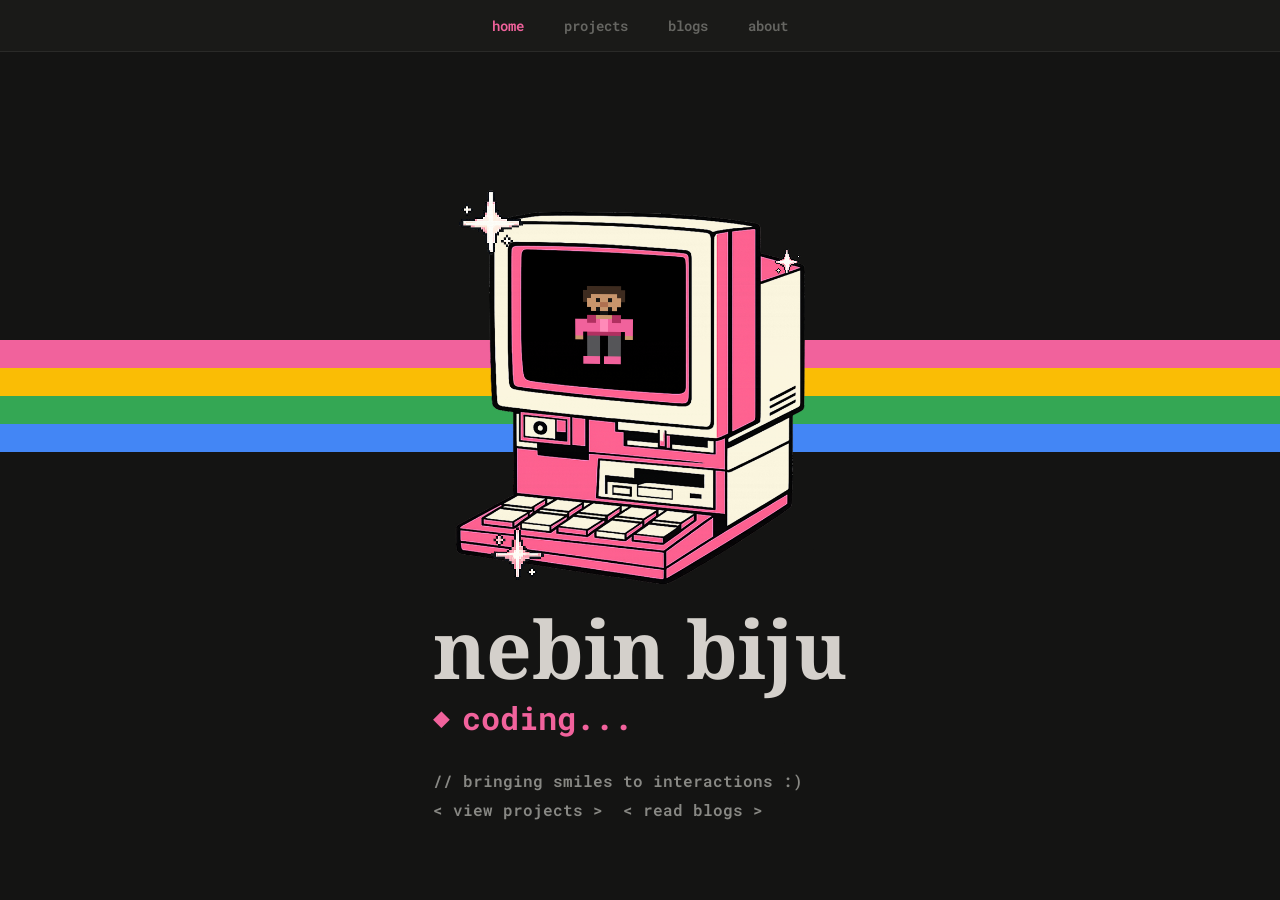
==== commit 82cdc16d: "Bust homepage computer cache and fix mobile social-icon override Append ?v=2 to the homepage compute" ====
--- a/index.html
+++ b/index.html
@@ -24,7 +24,7 @@
 
     <div class="hero">
         <div class="computer-wrapper">
-            <img src="images/Homepage_assets/computer.png" class="computer-img" alt="">
+            <img src="images/Homepage_assets/computer.png?v=2" class="computer-img" alt="">
             <canvas id="char-canvas" width="120" height="150"></canvas>
             <img src="images/Homepage_assets/star_1.png" class="star-overlay star-overlay-1" alt="">
             <img src="images/Homepage_assets/star_2.png" class="star-overlay star-overlay-2" alt="">
--- a/styles.css
+++ b/styles.css
@@ -492,21 +492,231 @@
     overflow-x: hidden;
 }
 
-body.pg-about .chat {
-    width: 100%;
-    max-width: 760px;
-    display: flex;
-    flex-direction: column;
-    gap: 10px;
-    text-align: left;
-}
-
-body.pg-about .bubble.left {
-    background-color: #111211;
-    color: #888884;
-    border: 1px solid #2e2e2c;
-    align-self: flex-start;
-    border-bottom-left-radius: 6px;
+.about-content {
+    width: 100%;
+    max-width: 700px;
+    display: flex;
+    flex-direction: column;
+    gap: 22px;
+}
+
+.about-text {
+    font-family: 'Noto Serif', serif;
+    font-size: 18px;
+    font-weight: 400;
+    color: #888884;
+    line-height: 1.5;
+}
+
+.about-text a {
+    color: #f1629c;
+    text-decoration: none;
+    transition: opacity 0.2s;
+}
+
+.about-text a:hover { opacity: 0.75; }
+
+.about-logos {
+    display: flex;
+    align-items: center;
+    justify-content: center;
+    gap: 56px;
+    padding: 28px 0;
+    flex-wrap: wrap;
+}
+
+.about-logos img {
+    height: 28px;
+    width: auto;
+    display: block;
+}
+
+.about-logos .logo-microsoft { height: 64px; }
+
+.about-section-title {
+    font-family: 'Noto Serif', serif;
+    font-size: 32px;
+    font-weight: 700;
+    color: #d4d0cb;
+    line-height: 1.4;
+    margin-top: 28px;
+}
+
+@media (max-width: 600px) {
+    .about-logos { gap: 32px; padding: 20px 0; }
+    .about-logos img { height: 22px; }
+    .about-logos .logo-microsoft { height: 50px; }
+    .about-section-title { font-size: 26px; }
+}
+
+.tv-section {
+    width: 100vw;
+    margin-left: calc(50% - 50vw);
+    position: relative;
+    display: flex;
+    justify-content: center;
+    align-items: center;
+    margin-top: 56px;
+    margin-bottom: 24px;
+    padding: 0 24px;
+}
+
+.tv-stripes {
+    position: absolute;
+    left: 0;
+    right: 0;
+    top: 50%;
+    transform: translateY(-50%);
+    display: flex;
+    flex-direction: column;
+    z-index: 0;
+    pointer-events: none;
+}
+
+.tv-stripe { height: 28px; }
+
+.tv-container {
+    position: relative;
+    z-index: 1;
+    width: 100%;
+    max-width: 676px;
+    aspect-ratio: 858 / 640;
+}
+
+.tv-frame {
+    position: absolute;
+    inset: 0;
+    width: 100%;
+    height: 100%;
+    z-index: 2;
+    pointer-events: none;
+    user-select: none;
+}
+
+.tv-screen {
+    position: absolute;
+    left: 23.19%;
+    top: 16.88%;
+    width: 46.04%;
+    height: 44.22%;
+    overflow: hidden;
+    z-index: 1;
+    background: #000;
+}
+
+.tv-photo {
+    width: 100%;
+    height: 100%;
+    object-fit: cover;
+    display: block;
+    filter: grayscale(1) contrast(1.05) brightness(0.95);
+}
+
+.tv-static {
+    position: absolute;
+    inset: 0;
+    pointer-events: none;
+    opacity: 0;
+    background-image:
+        repeating-linear-gradient(0deg, rgba(255,255,255,0.06) 0 1px, transparent 1px 3px),
+        url("data:image/svg+xml;utf8,<svg xmlns='http://www.w3.org/2000/svg' width='200' height='200'><filter id='n'><feTurbulence type='fractalNoise' baseFrequency='0.9' numOctaves='2' stitchTiles='stitch'/><feColorMatrix values='0 0 0 0 1   0 0 0 0 1   0 0 0 0 1   0 0 0 0.9 0'/></filter><rect width='100%25' height='100%25' filter='url(%23n)'/></svg>");
+    background-size: 100% 100%, 220px 220px;
+    mix-blend-mode: screen;
+}
+
+.tv-screen.flicker .tv-static {
+    animation: tv-static 0.34s steps(7) 1;
+}
+
+.tv-screen.flicker .tv-photo {
+    animation: tv-jitter 0.34s steps(8) 1;
+}
+
+@keyframes tv-static {
+    0%   { opacity: 0;    background-position: 0 0, 0 0; }
+    15%  { opacity: 0.85; background-position: 0 0, 20px 30px; }
+    35%  { opacity: 1;    background-position: 0 -2px, 60px 10px; }
+    55%  { opacity: 0.95; background-position: 0 1px, 110px 80px; }
+    75%  { opacity: 0.75; background-position: 0 -1px, 40px 140px; }
+    100% { opacity: 0;    background-position: 0 0, 0 0; }
+}
+
+@keyframes tv-jitter {
+    0%   { transform: translate(0,0); filter: grayscale(1) contrast(1.05) brightness(0.95); }
+    15%  { transform: translate(-3px, 1px) scaleY(1.01); filter: grayscale(1) contrast(1.6) brightness(1.4); }
+    35%  { transform: translate(2px, -2px); filter: grayscale(1) contrast(0.6) brightness(0.5); }
+    55%  { transform: translate(-2px, 2px) scaleY(0.99); filter: grayscale(1) contrast(1.5) brightness(1.3); }
+    75%  { transform: translate(3px, 0); filter: grayscale(1) contrast(0.9) brightness(0.8); }
+    100% { transform: translate(0,0); filter: grayscale(1) contrast(1.05) brightness(0.95); }
+}
+
+@media (prefers-reduced-motion: reduce) {
+    .tv-screen.flicker .tv-static,
+    .tv-screen.flicker .tv-photo { animation: none; }
+}
+
+.tv-star {
+    position: absolute;
+    pointer-events: none;
+    image-rendering: pixelated;
+    z-index: 3;
+}
+
+.tv-star-1 {
+    width: 11%;
+    top: 5%;
+    right: 7%;
+    animation: shine 2.4s ease-in-out infinite;
+}
+
+.tv-star-2 {
+    width: 7%;
+    bottom: 26%;
+    left: 11%;
+    animation: shine 2.8s ease-in-out infinite 1.1s;
+}
+
+@media (max-width: 600px) {
+    .tv-star { display: none; }
+}
+
+.about-contact {
+    width: 100%;
+    max-width: 700px;
+    display: flex;
+    flex-direction: column;
+    gap: 22px;
+    margin-top: 32px;
+}
+
+.about-contact .about-section-title { margin-top: 0; }
+
+.social-icons {
+    display: flex;
+    justify-content: flex-start;
+    align-items: center;
+    gap: 36px;
+    margin: 10px 0 0;
+}
+
+.social-icons a {
+    display: inline-flex;
+    color: #FBF6DF;
+    transition: color 0.2s;
+}
+
+.social-icons a:hover { color: #f1629c; }
+
+.social-icons svg {
+    width: 42px;
+    height: 42px;
+    fill: currentColor;
+    display: block;
+}
+
+@media (max-width: 600px) {
+    .social-icons { gap: 28px; }
+    .social-icons svg { width: 34px; height: 34px; }
 }
 
 .about-heading {
@@ -638,7 +848,7 @@
 
 .card-tags .tag::after,
 .project-tags .tag::after {
-    content: ' ·\00a0';
+    content: '\00a0.\00a0';
     color: #888884;
 }
 
@@ -728,18 +938,14 @@
     margin-bottom: 20px;
 }
 
-.project-tags {
-    display: flex;
-    flex-wrap: wrap;
-    gap: 8px;
-}
-
 .content-block { margin-bottom: 36px; }
 
 .content-block h2 {
-    font-size: 16px;
-    font-weight: 700;
-    color: #ffffff;
+    font-family: 'Noto Serif', serif;
+    font-size: 32px;
+    font-weight: 700;
+    color: #d4d0cb;
+    line-height: 1.3;
     margin-bottom: 12px;
 }
 
@@ -841,7 +1047,6 @@
 .dummy-image {
     width: 100%;
     height: 240px;
-    border-radius: 14px;
     border: 1px solid #2a2a28;
     margin-bottom: 36px;
 }
@@ -884,7 +1089,6 @@
 .video-thumb {
     position: relative;
     width: 100%;
-    border-radius: 14px;
     overflow: hidden;
     background: #0e0e0d;
     border: 1px solid #2a2a28;
@@ -1012,7 +1216,6 @@
 
 .blog-content figure img {
     width: 100%;
-    border-radius: 10px;
     border: 1px solid #2a2a28;
     display: block;
 }
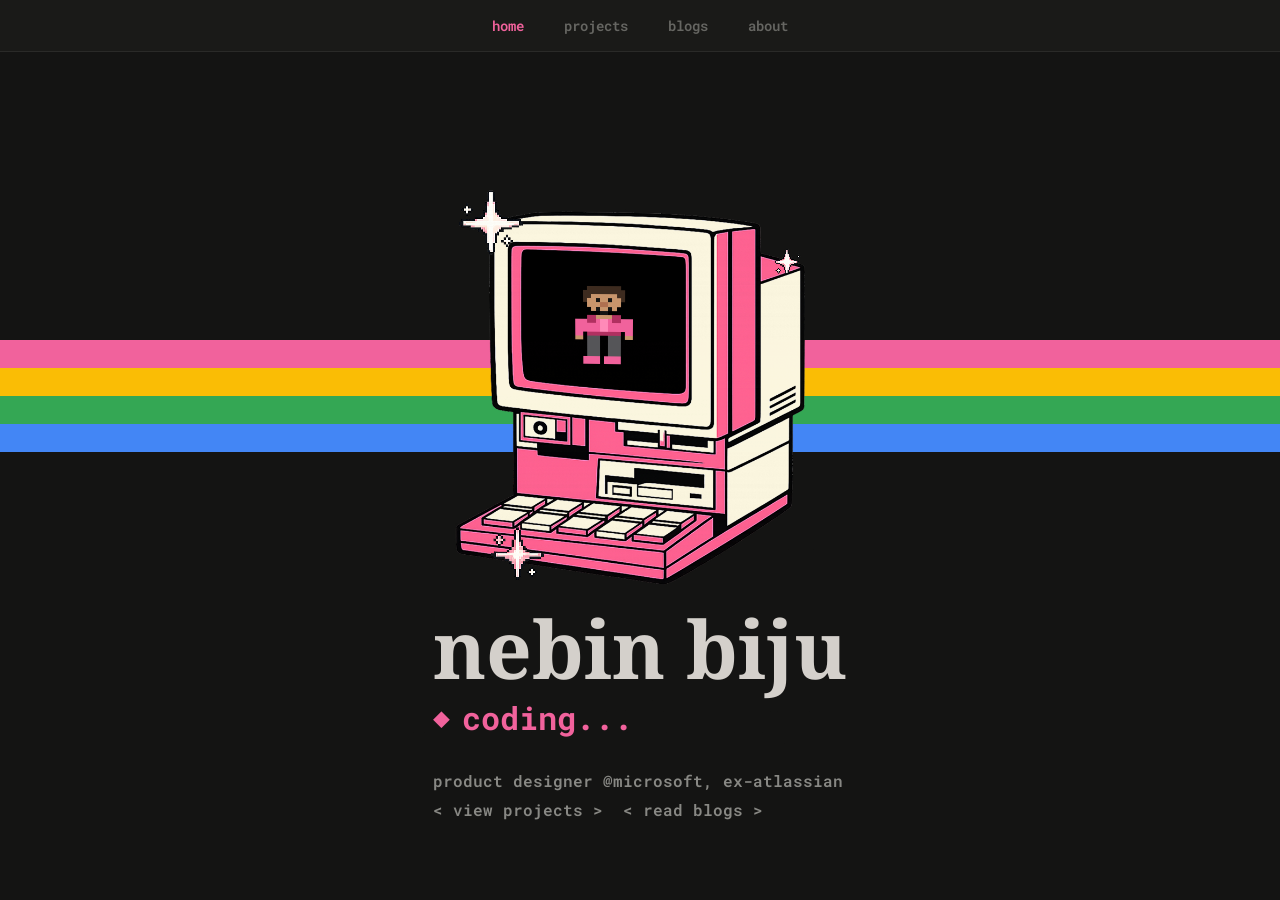
==== commit 2501b4cf: "Update home byline and loosen blog line-height on larger screens Replaces the home hero tagline with" ====
--- a/index.html
+++ b/index.html
@@ -38,7 +38,7 @@
                 <span class="subtitle-word"></span><span class="subtitle-cursor"></span><span class="subtitle-ellipsis" style="opacity:0">...</span>
             </span>
         </div>
-        <p class="hero-byline">// bringing smiles to interactions :)<br><a href="projects.html" class="byline-link">&lt; view projects &gt;</a>&nbsp;&nbsp;<a href="blogs.html" class="byline-link">&lt; read blogs &gt;</a></p>
+        <p class="hero-byline">product designer @microsoft, ex-atlassian<br><a href="projects.html" class="byline-link">&lt; view projects &gt;</a>&nbsp;&nbsp;<a href="blogs.html" class="byline-link">&lt; read blogs &gt;</a></p>
         </div>
     </div>
 
--- a/styles.css
+++ b/styles.css
@@ -116,7 +116,7 @@
 }
 
 .page {
-    max-width: 760px;
+    max-width: 912px;
     margin: 0 auto;
     padding: 80px 24px 120px;
 }
@@ -488,13 +488,14 @@
     display: flex;
     flex-direction: column;
     align-items: center;
-    padding: 100px 24px 100px;
+    padding: 100px 0;
     overflow-x: hidden;
 }
 
 .about-content {
     width: 100%;
-    max-width: 700px;
+    max-width: 760px;
+    padding: 0 24px;
     display: flex;
     flex-direction: column;
     gap: 22px;
@@ -546,7 +547,6 @@
     .about-logos { gap: 32px; padding: 20px 0; }
     .about-logos img { height: 22px; }
     .about-logos .logo-microsoft { height: 50px; }
-    .about-section-title { font-size: 26px; }
 }
 
 .tv-section {
@@ -682,7 +682,8 @@
 
 .about-contact {
     width: 100%;
-    max-width: 700px;
+    max-width: 760px;
+    padding: 0 24px;
     display: flex;
     flex-direction: column;
     gap: 22px;
@@ -715,13 +716,250 @@
 }
 
 @media (max-width: 600px) {
-    .social-icons { gap: 28px; }
-    .social-icons svg { width: 34px; height: 34px; }
+    .social-icons { gap: 22px; justify-content: flex-start; }
+    .social-icons svg { width: 27px; height: 27px; }
+}
+
+.about-hub {
+    width: 100%;
+    max-width: 760px;
+    padding: 0 24px;
+    margin-top: 32px;
+    margin-bottom: 32px;
+}
+
+.about-hub .hub-grid {
+    display: flex;
+    flex-direction: column;
+    gap: 40px;
+}
+
+.about-hub .hub-card {
+    display: flex;
+    align-items: flex-start;
+    gap: 40px;
+    text-decoration: none;
+    cursor: pointer;
+}
+
+.about-hub .hub-img {
+    flex-shrink: 0;
+    width: 46%;
+    aspect-ratio: 16 / 11;
+    object-fit: cover;
+    display: block;
+}
+
+.about-hub .hub-card-text {
+    flex: 1;
+    min-width: 0;
+    display: flex;
+    flex-direction: column;
+    gap: 14px;
+}
+
+.about-hub .hub-title {
+    font-family: 'Noto Serif', serif;
+    font-size: 28px;
+    font-weight: 700;
+    color: #d4d0cb;
+    line-height: 1.2;
+    text-transform: lowercase;
+    transition: color 0.2s;
+}
+
+.about-hub .hub-title::first-letter { text-transform: uppercase; }
+.about-hub .hub-title .keep-case { text-transform: none; }
+
+.about-hub .hub-desc {
+    font-family: 'Noto Serif', serif;
+    font-size: 18px;
+    font-weight: 400;
+    color: #888884;
+    line-height: 1.5;
+}
+
+.about-hub .hub-card:hover .hub-title { color: #f1629c; }
+
+@media (max-width: 900px) {
+    .about-hub .hub-card { gap: 28px; }
+    .about-hub .hub-title { font-size: 24px; }
+}
+
+@media (max-width: 600px) {
+    .about-hub .hub-card {
+        flex-direction: column;
+        align-items: stretch;
+        gap: 16px;
+    }
+    .about-hub .hub-img { width: 100%; }
+    .about-hub .hub-title { font-size: 22px; }
+}
+
+.hub-modal-overlay {
+    display: none;
+    position: fixed;
+    inset: 0;
+    background: rgba(0, 0, 0, 0.84);
+    z-index: 300;
+    align-items: center;
+    justify-content: center;
+    padding: 24px;
+}
+
+.hub-modal-overlay.visible { display: flex; }
+
+.hub-modal {
+    position: relative;
+    background: #1a1a18;
+    width: min(816px, 100%);
+    max-height: min(744px, calc(100vh - 96px));
+    overflow: hidden;
+    display: flex;
+    flex-direction: column;
+}
+
+.hub-modal-close {
+    position: absolute;
+    top: 14px;
+    right: 14px;
+    width: 34px;
+    height: 34px;
+    border: none;
+    background: rgba(20, 20, 19, 0.7);
+    color: #d4d0cb;
+    border-radius: 50%;
+    display: flex;
+    align-items: center;
+    justify-content: center;
+    cursor: pointer;
+    z-index: 2;
+    transition: color 0.2s, background 0.2s;
+}
+
+.hub-modal-close:hover {
+    color: #f1629c;
+    background: rgba(20, 20, 19, 0.9);
+}
+
+.hub-modal-close svg { width: 14px; height: 14px; }
+
+.hub-modal-body {
+    padding: 36px 32px 32px;
+    display: flex;
+    flex-direction: column;
+    gap: 16px;
+    overflow-y: auto;
+    flex: 1;
+    min-height: 0;
+    scrollbar-width: thin;
+    scrollbar-color: #2a2a28 transparent;
+}
+
+.hub-modal-body::-webkit-scrollbar { width: 8px; }
+.hub-modal-body::-webkit-scrollbar-track { background: transparent; }
+.hub-modal-body::-webkit-scrollbar-thumb {
+    background: #2a2a28;
+    border-radius: 4px;
+}
+.hub-modal-body::-webkit-scrollbar-thumb:hover { background: #3a3a38; }
+
+.hub-modal-title {
+    font-family: 'Noto Serif', serif;
+    font-size: 28px;
+    font-weight: 700;
+    color: #d4d0cb;
+    line-height: 1.2;
+    text-transform: lowercase;
+}
+
+.hub-modal-title::first-letter { text-transform: uppercase; }
+
+.hub-modal-content p {
+    font-family: 'Noto Serif', serif;
+    font-size: 18px;
+    font-weight: 400;
+    color: #888884;
+    line-height: 1.5;
+    margin-bottom: 16px;
+}
+
+.hub-modal-content p:last-child { margin-bottom: 0; }
+
+.hub-modal-content a {
+    color: #f1629c;
+    text-decoration: none;
+    transition: opacity 0.2s;
+}
+
+.hub-modal-content a:hover { opacity: 0.75; }
+
+.hub-modal-content figure {
+    margin: 20px 0;
+}
+
+.hub-modal-content figure img {
+    width: 100%;
+    border: 1px solid #2a2a28;
+    display: block;
+}
+
+.hub-modal-content figcaption {
+    font-family: 'Noto Serif', serif;
+    font-size: 14px;
+    font-style: italic;
+    color: #666662;
+    line-height: 1.5;
+    margin-top: 8px;
+    text-align: center;
+}
+
+.paint-grid {
+    display: grid;
+    grid-template-columns: 1fr 1fr;
+    gap: 8px;
+    margin: 20px 0;
+}
+
+.paint-grid figure { margin: 0; }
+
+@media (max-width: 600px) {
+    .paint-grid { grid-template-columns: 1fr; }
+}
+
+.photo-bento {
+    display: flex;
+    gap: 6px;
+    margin-top: 20px;
+}
+
+.photo-col {
+    flex: 1;
+    min-width: 0;
+    display: flex;
+    flex-direction: column;
+    gap: 6px;
+}
+
+.photo-bento img {
+    width: 100%;
+    height: auto;
+    display: block;
+}
+
+@media (max-width: 600px) {
+    .photo-bento { flex-direction: column; }
+}
+
+@media (max-width: 600px) {
+    .hub-modal-body { padding: 22px 22px 26px; }
+    .hub-modal-title { font-size: 24px; }
 }
 
 .about-heading {
     width: 100%;
     max-width: 760px;
+    padding: 0 24px;
     margin-bottom: 40px;
     font-family: 'Noto Serif', serif;
     font-size: 32px;
@@ -802,12 +1040,12 @@
     background-repeat: no-repeat;
 }
 
-.card:nth-child(1) .card-img { background-image: url('images/remediation_final.png'); }
-.card:nth-child(2) .card-img { background-image: url('images/copilot_search.png'); }
-.card:nth-child(3) .card-img { background-image: url('images/code_art.png'); }
-.card:nth-child(4) .card-img { background-image: url('images/Thumb3.png'); }
-.card:nth-child(5) .card-img { background-image: url('images/Exergame.png'); }
-.card:nth-child(6) .card-img { background-image: url('images/NTU.jpg'); background-position: top; }
+.card:nth-child(1) .card-img { background-image: url('images/remediation_cover.png'); }
+.card:nth-child(2) .card-img { background-image: url('images/Copilot_updated.png'); }
+.card:nth-child(3) .card-img { background-image: url('images/Exergame.png'); }
+.card:nth-child(4) .card-img { background-image: url('images/vibehub.png'); }
+.card:nth-child(5) .card-img { background-image: url('images/Selection.png'); }
+.card:nth-child(6) .card-img { background-image: url('images/NTU_cover.png'); background-position: top; }
 
 .card-content { padding: 20px 0 0; }
 
@@ -868,9 +1106,24 @@
 .blog-list { display: flex; flex-direction: column; }
 
 .blog-entry {
-    display: block;
+    display: flex;
+    align-items: flex-start;
+    gap: 32px;
     text-decoration: none;
     padding: 28px 0;
+}
+
+.blog-entry-text {
+    flex: 1;
+    min-width: 0;
+}
+
+.blog-thumb {
+    flex-shrink: 0;
+    width: 220px;
+    height: 150px;
+    object-fit: cover;
+    display: block;
 }
 
 .blog-entry + .blog-entry { border-top: 1px solid #2a2a28; }
@@ -912,11 +1165,22 @@
     color: #888884;
 }
 
+@media (max-width: 900px) {
+    .blog-entry { gap: 24px; }
+    .blog-thumb { width: 180px; height: 124px; }
+}
+
+@media (max-width: 600px) {
+    .blog-thumb { display: none; }
+}
+
 /* -------------------------------------------------- */
 /* page: project                                      */
 /* -------------------------------------------------- */
 
 body.pg-project { color: #666662; }
+
+body.pg-project .page { max-width: 760px; }
 
 .project-header { margin-bottom: 28px; }
 
@@ -1149,6 +1413,8 @@
 
 body.pg-blog { color: #666662; }
 
+body.pg-blog .page { max-width: 760px; }
+
 .blog-header { margin-bottom: 28px; }
 
 body.pg-blog .blog-title {
@@ -1180,6 +1446,7 @@
 
 .medium-link {
     display: inline-block;
+    font-family: 'Roboto Mono', monospace;
     font-size: 16px;
     font-weight: 600;
     color: #f1629c;
@@ -1192,9 +1459,13 @@
 .blog-content p {
     font-family: 'Noto Serif', serif;
     font-size: 18px;
-    line-height: 1.5;
+    line-height: 1.65;
     color: #888884;
     margin-bottom: 16px;
+}
+
+@media (max-width: 600px) {
+    .blog-content p { line-height: 1.5; }
 }
 
 .blog-content strong { color: #888884; font-weight: 400; }
@@ -1221,11 +1492,22 @@
 }
 
 .blog-content figcaption {
-    font-size: 11px;
-    font-weight: 600;
-    color: #444441;
+    font-family: 'Noto Serif', serif;
+    font-size: 16px;
+    font-style: italic;
+    font-weight: 400;
+    color: #888884;
+    line-height: 1.5;
     margin-top: 8px;
     text-align: center;
+}
+
+.ntu-flow-stack { margin: 24px 0; }
+.ntu-flow-stack img {
+    width: 100%;
+    display: block;
+    border: 0;
+    margin: 0;
 }
 
 .blog-content a { color: #f1629c; text-decoration: none; }
@@ -1241,12 +1523,288 @@
     margin-bottom: 12px;
 }
 
+.blog-content.numbered { counter-reset: section; }
+.blog-content.numbered h2 { counter-increment: section; }
+.blog-content.numbered h2::before { content: counter(section) ". "; }
+
 .blog-content h3 {
-    font-size: 13px;
-    font-weight: 700;
-    color: #888884;
-    margin-top: 20px;
-    margin-bottom: 8px;
+    font-family: 'Noto Serif', serif;
+    font-size: 24px;
+    font-weight: 700;
+    color: #d4d0cb;
+    line-height: 1.3;
+    margin-top: 28px;
+    margin-bottom: 12px;
+}
+
+.blog-content details {
+    margin: 12px 0 16px;
+}
+
+.blog-content details summary {
+    font-family: 'Noto Serif', serif;
+    font-size: 18px;
+    font-weight: 600;
+    color: #d4d0cb;
+    cursor: pointer;
+    list-style: none;
+    display: flex;
+    align-items: center;
+    gap: 10px;
+    padding: 4px 0;
+    user-select: none;
+}
+
+.blog-content details summary::-webkit-details-marker { display: none; }
+.blog-content details summary::marker { content: ''; }
+
+.blog-content details summary::before {
+    content: '';
+    width: 7px;
+    height: 7px;
+    border-right: 1.5px solid currentColor;
+    border-bottom: 1.5px solid currentColor;
+    transform: rotate(-45deg);
+    transition: transform 0.2s ease;
+    flex-shrink: 0;
+    margin-bottom: 2px;
+}
+
+.blog-content details[open] summary::before {
+    transform: rotate(45deg);
+    margin-bottom: 0;
+    margin-top: -2px;
+}
+
+.blog-content details > ul,
+.blog-content details > ol { margin-top: 6px; }
+
+.blog-content ul,
+.blog-content ol {
+    font-family: 'Noto Serif', serif;
+    font-size: 18px;
+    line-height: 1.5;
+    color: #888884;
+    margin: 0 0 16px 22px;
+}
+
+.blog-content ul li,
+.blog-content ol li { margin-bottom: 4px; }
+
+.blog-content .callout {
+    color: #f1629c;
+    margin-top: 24px;
+}
+
+.blog-content .key-line {
+    color: #d4d0cb;
+    margin-top: 24px;
+}
+
+.blog-content .exercise-name {
+    color: #d4d0cb;
+    font-weight: 700;
+}
+
+.report-link {
+    display: inline-block;
+    font-family: 'Roboto Mono', monospace;
+    font-size: 14px;
+    font-weight: 700;
+    color: #f1629c;
+    text-decoration: none;
+    margin: 20px 0;
+}
+
+.report-link:hover { text-decoration: underline; }
+
+.blog-content table {
+    width: 100%;
+    border-collapse: collapse;
+    margin: 24px 0;
+    font-family: 'Noto Serif', serif;
+    font-size: 16px;
+    color: #888884;
+}
+
+.blog-content table th,
+.blog-content table td {
+    border: 1px solid #2a2a28;
+    padding: 12px 14px;
+    text-align: left;
+    vertical-align: top;
+    line-height: 1.4;
+}
+
+.blog-content table thead th {
+    background: #1a1a18;
+    color: #d4d0cb;
+    font-weight: 700;
+}
+
+.blog-content table tbody th {
+    background: transparent;
+    font-weight: 400;
+}
+
+.blog-content table tbody td {
+    text-align: center;
+    color: #d4d0cb;
+}
+
+.blog-content table tr.total th,
+.blog-content table tr.total td {
+    background: #1a1a18;
+    color: #d4d0cb;
+    font-weight: 700;
+}
+
+.user-journey {
+    margin: 24px 0;
+    display: flex;
+    flex-direction: column;
+    align-items: center;
+    gap: 0;
+    counter-reset: step;
+}
+
+.journey-step {
+    background: #1a1a18;
+    border: 2px solid #888884;
+    border-radius: 8px;
+    padding: 14px 18px;
+    width: 100%;
+    max-width: 420px;
+    text-align: center;
+    counter-increment: step;
+    position: relative;
+}
+
+.journey-step::before {
+    content: counter(step) ".";
+    position: absolute;
+    right: calc(100% + 28px);
+    top: 50%;
+    transform: translateY(-50%);
+    font-family: 'Noto Serif', serif;
+    font-size: 72px;
+    font-weight: 700;
+    color: #d4d0cb;
+    line-height: 1;
+}
+
+@media (max-width: 600px) {
+    .journey-step::before { display: none; }
+}
+
+.journey-step img {
+    width: 100%;
+    display: block;
+    margin: 0 auto 10px;
+    border-radius: 6px;
+}
+
+.journey-title {
+    font-family: 'Noto Serif', serif;
+    font-size: 18px;
+    font-weight: 400;
+    color: #FBF6DF;
+    line-height: 1.5;
+}
+
+.journey-arrow {
+    position: relative;
+    width: 28px;
+    height: 48px;
+}
+
+.journey-arrow::before {
+    content: '';
+    position: absolute;
+    left: 50%;
+    top: 0;
+    bottom: 10px;
+    width: 2px;
+    background: #888884;
+    transform: translateX(-50%);
+}
+
+.journey-arrow::after {
+    content: '';
+    position: absolute;
+    left: 50%;
+    bottom: 10px;
+    width: 8px;
+    height: 8px;
+    border-right: 2px solid #888884;
+    border-bottom: 2px solid #888884;
+    transform: translateX(-50%) rotate(45deg);
+}
+
+.research-grid {
+    display: grid;
+    grid-template-columns: repeat(3, minmax(0, 1fr));
+    gap: 24px;
+    margin: 28px 0 32px;
+}
+
+.research-item {
+    display: flex;
+    flex-direction: column;
+    gap: 14px;
+    min-width: 0;
+}
+
+.research-icon {
+    background: #1a1a18;
+    border: 1px solid #2a2a28;
+    aspect-ratio: 1;
+    display: flex;
+    align-items: center;
+    justify-content: center;
+    padding: 26%;
+    color: #e8dcb5;
+    overflow: hidden;
+}
+
+.research-icon svg,
+.research-icon img {
+    width: 100%;
+    height: 100%;
+    display: block;
+    object-fit: contain;
+}
+
+.research-label {
+    font-family: 'Noto Serif', serif;
+    font-size: 15px;
+    line-height: 1.4;
+    color: #888884;
+}
+
+@media (max-width: 600px) {
+    .research-grid {
+        grid-template-columns: minmax(0, 1fr);
+        gap: 12px;
+    }
+    .research-item {
+        flex-direction: row;
+        align-items: center;
+        gap: 14px;
+    }
+    .research-icon {
+        width: 64px;
+        height: 64px;
+        max-width: 64px;
+        flex: 0 0 64px;
+        padding: 8px;
+        margin: 0;
+        aspect-ratio: auto;
+    }
+    .research-label {
+        font-size: 14px;
+        text-align: left;
+    }
 }
 
 .blog-nav {
